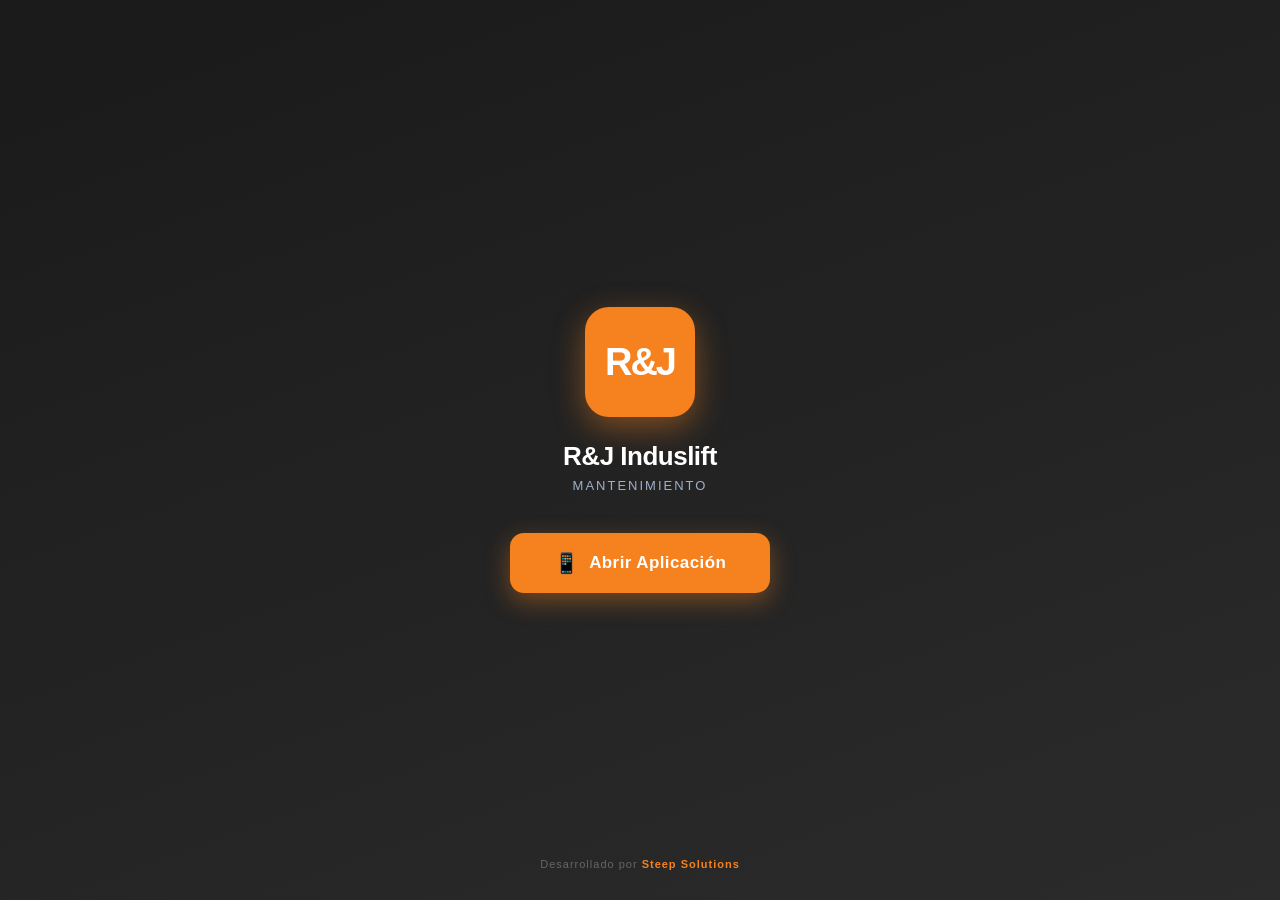
==== index.html @ 2332b95f "Update index.html Fix: use window.open for external app launch" ====
<!DOCTYPE html>
<html lang="es">
<head>
<meta charset="UTF-8">
<meta name="viewport" content="width=device-width, initial-scale=1.0, maximum-scale=1.0, user-scalable=no, viewport-fit=cover">
<meta name="theme-color" content="#F5821F">
<meta name="mobile-web-app-capable" content="yes">
<meta name="apple-mobile-web-app-capable" content="yes">
<meta name="apple-mobile-web-app-status-bar-style" content="black-translucent">
<meta name="apple-mobile-web-app-title" content="R&J">
<title>R&J Induslift — Mantenimiento</title>
<link rel="manifest" href="manifest.json">
<link rel="icon" type="image/png" sizes="192x192" href="assets/icon-192.png">
<link rel="icon" type="image/png" sizes="512x512" href="assets/icon-512.png">
<link rel="apple-touch-icon" href="assets/icon-192.png">
<style>
  * { margin: 0; padding: 0; box-sizing: border-box; }
  html, body { 
    width: 100%; height: 100%; 
    background: linear-gradient(160deg, #1A1A1A 0%, #2B2B2B 100%);
    font-family: -apple-system, BlinkMacSystemFont, 'Segoe UI', Roboto, sans-serif;
    color: #fff; overflow: hidden;
  }
  .screen {
    position: fixed; inset: 0;
    display: flex; flex-direction: column;
    align-items: center; justify-content: center;
    padding: 30px 24px;
    text-align: center;
  }
  .logo-box {
    width: 110px; height: 110px; border-radius: 24px;
    background: #F5821F;
    display: flex; align-items: center; justify-content: center;
    font-size: 38px; font-weight: 900; color: #fff; letter-spacing: -2px;
    box-shadow: 0 10px 32px rgba(245,130,31,.45);
    margin-bottom: 24px;
    animation: pop .5s ease;
  }
  @keyframes pop {
    0% { transform: scale(0); opacity: 0; }
    70% { transform: scale(1.1); }
    100% { transform: scale(1); opacity: 1; }
  }
  .titulo {
    font-size: 26px; font-weight: 800;
    letter-spacing: -0.5px; margin-bottom: 6px;
  }
  .subtitulo {
    font-size: 13px; color: #9fb0c9;
    letter-spacing: 2px; text-transform: uppercase;
    margin-bottom: 40px;
  }
  .btn-abrir {
    display: inline-flex; align-items: center; gap: 10px;
    padding: 18px 44px;
    background: #F5821F; color: #fff;
    border: none; border-radius: 14px;
    font-size: 17px; font-weight: 800;
    letter-spacing: .4px;
    cursor: pointer;
    box-shadow: 0 8px 24px rgba(245,130,31,.4);
    transition: transform .15s ease, box-shadow .15s ease;
    text-decoration: none;
  }
  .btn-abrir:hover {
    transform: translateY(-2px);
    box-shadow: 0 12px 32px rgba(245,130,31,.55);
  }
  .btn-abrir:active {
    transform: translateY(0);
  }
  .btn-abrir .icono {
    font-size: 20px;
  }
  .pie {
    position: absolute; bottom: 30px; left: 0; right: 0;
    text-align: center;
    font-size: 11px; color: #666; letter-spacing: 1px;
  }
  .pie b { color: #F5821F; }
  
  .cargando {
    margin-top: 20px;
    font-size: 13px; color: #9fb0c9;
    display: none;
  }
  .cargando.visible { display: block; }
</style>
</head>
<body>

<div class="screen">
  <div class="logo-box">R&J</div>
  <div class="titulo">R&J Induslift</div>
  <div class="subtitulo">Mantenimiento</div>
  
  <button class="btn-abrir" id="btnAbrir" onclick="abrirApp()" type="button">
    <span class="icono">📱</span>
    <span>Abrir Aplicación</span>
  </button>
  
  <div class="cargando" id="cargando">Abriendo aplicación...</div>
  
  <div class="pie">Desarrollado por <b>Steep Solutions</b></div>
</div>

<script>
// ===== CONFIGURACIÓN =====
var URL_APP = 'https://script.google.com/macros/s/AKfycbyp1B6WwOd6d2-Od_2KMZXsYR3NzbZEhy4y-7kQKl95GYn3y2PNylxp5TxXre4utMmizg/exec';

// ===== ABRIR LA APP =====
function abrirApp() {
  var btn = document.getElementById('btnAbrir');
  var cargando = document.getElementById('cargando');
  
  btn.style.display = 'none';
  cargando.classList.add('visible');
  
  // Detectar si es móvil
  var esMovil = /Android|iPhone|iPad|iPod/i.test(navigator.userAgent);
  
  // Abrir la app
  var win = window.open(URL_APP, '_blank');
  
  // Si el navegador bloqueó la apertura, redirigir en la misma pestaña
  if (!win || win.closed || typeof win.closed === 'undefined') {
    window.location.href = URL_APP;
  }
  
  // Volver al splash después de 2 segundos
  setTimeout(function() {
    btn.style.display = 'inline-flex';
    cargando.classList.remove('visible');
  }, 2000);
}

// ===== REGISTRO DEL SERVICE WORKER =====
if ('serviceWorker' in navigator) {
  window.addEventListener('load', function() {
    navigator.serviceWorker.register('sw.js').then(function(reg) {
      console.log('Service Worker OK:', reg.scope);
    }).catch(function(err) {
      console.warn('Service Worker error:', err);
    });
  });
}
</script>

</body>
</html>
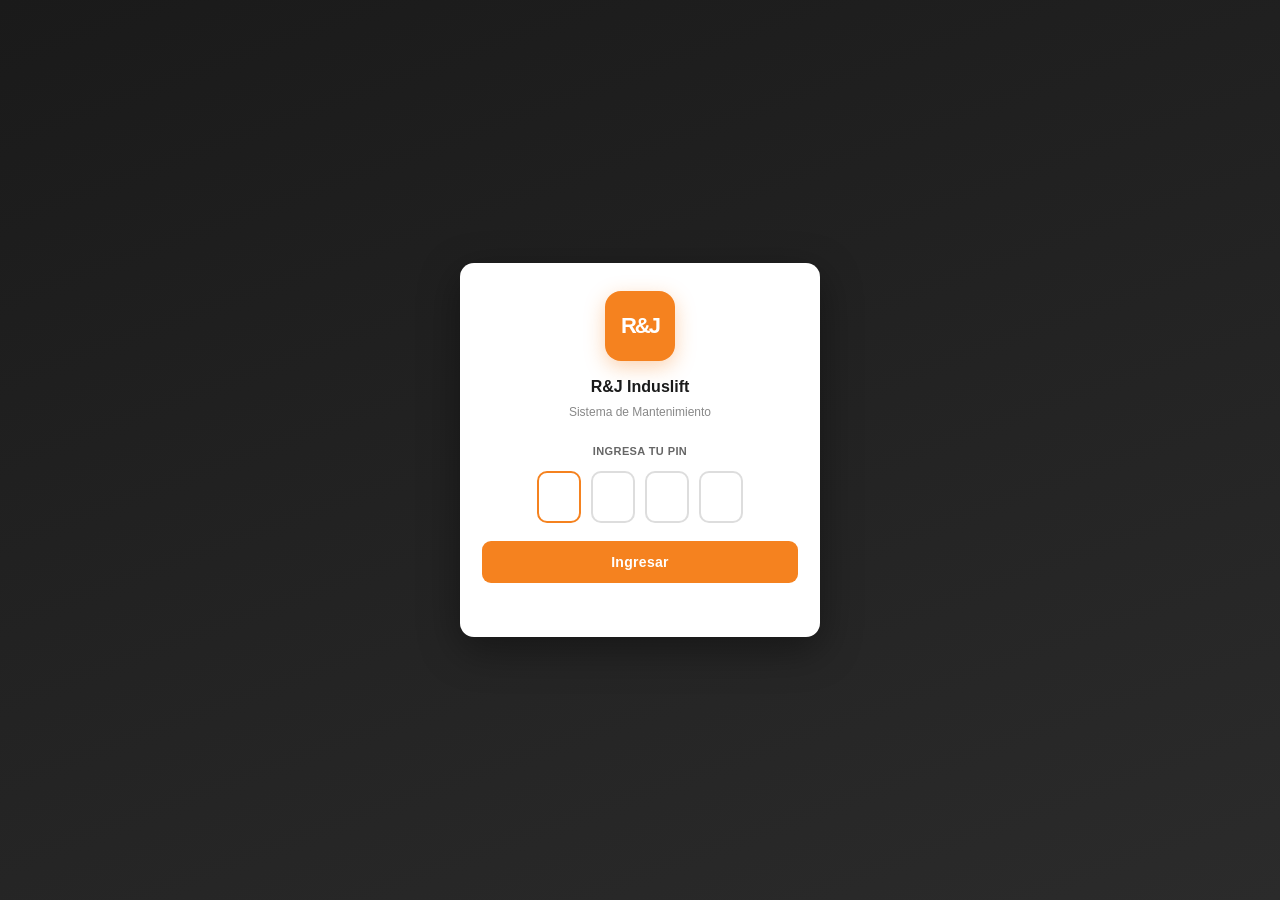
==== commit 16452780: "Refactor index.html structure and styles" ====
--- a/index.html
+++ b/index.html
@@ -1,4 +1,4 @@
- <!DOCTYPE html>
+<!DOCTYPE html>
 <html lang="es">
 <head>
 <meta charset="UTF-8">
@@ -13,129 +13,253 @@
 <link rel="icon" type="image/png" sizes="192x192" href="assets/icon-192.png">
 <link rel="icon" type="image/png" sizes="512x512" href="assets/icon-512.png">
 <link rel="apple-touch-icon" href="assets/icon-192.png">
-<style>
-  * { margin: 0; padding: 0; box-sizing: border-box; }
-  html, body { 
-    width: 100%; height: 100%; 
-    background: linear-gradient(160deg, #1A1A1A 0%, #2B2B2B 100%);
-    font-family: -apple-system, BlinkMacSystemFont, 'Segoe UI', Roboto, sans-serif;
-    color: #fff; overflow: hidden;
-  }
-  .screen {
-    position: fixed; inset: 0;
-    display: flex; flex-direction: column;
-    align-items: center; justify-content: center;
-    padding: 30px 24px;
-    text-align: center;
-  }
-  .logo-box {
-    width: 110px; height: 110px; border-radius: 24px;
-    background: #F5821F;
-    display: flex; align-items: center; justify-content: center;
-    font-size: 38px; font-weight: 900; color: #fff; letter-spacing: -2px;
-    box-shadow: 0 10px 32px rgba(245,130,31,.45);
-    margin-bottom: 24px;
-    animation: pop .5s ease;
-  }
-  @keyframes pop {
-    0% { transform: scale(0); opacity: 0; }
-    70% { transform: scale(1.1); }
-    100% { transform: scale(1); opacity: 1; }
-  }
-  .titulo {
-    font-size: 26px; font-weight: 800;
-    letter-spacing: -0.5px; margin-bottom: 6px;
-  }
-  .subtitulo {
-    font-size: 13px; color: #9fb0c9;
-    letter-spacing: 2px; text-transform: uppercase;
-    margin-bottom: 40px;
-  }
-  .btn-abrir {
-    display: inline-flex; align-items: center; gap: 10px;
-    padding: 18px 44px;
-    background: #F5821F; color: #fff;
-    border: none; border-radius: 14px;
-    font-size: 17px; font-weight: 800;
-    letter-spacing: .4px;
-    cursor: pointer;
-    box-shadow: 0 8px 24px rgba(245,130,31,.4);
-    transition: transform .15s ease, box-shadow .15s ease;
-    text-decoration: none;
-  }
-  .btn-abrir:hover {
-    transform: translateY(-2px);
-    box-shadow: 0 12px 32px rgba(245,130,31,.55);
-  }
-  .btn-abrir:active {
-    transform: translateY(0);
-  }
-  .btn-abrir .icono {
-    font-size: 20px;
-  }
-  .pie {
-    position: absolute; bottom: 30px; left: 0; right: 0;
-    text-align: center;
-    font-size: 11px; color: #666; letter-spacing: 1px;
-  }
-  .pie b { color: #F5821F; }
-  
-  .cargando {
-    margin-top: 20px;
-    font-size: 13px; color: #9fb0c9;
-    display: none;
-  }
-  .cargando.visible { display: block; }
-</style>
+<link rel="stylesheet" href="app.css">
 </head>
 <body>
 
-<div class="screen">
-  <div class="logo-box">R&J</div>
-  <div class="titulo">R&J Induslift</div>
-  <div class="subtitulo">Mantenimiento</div>
-  
-  <button class="btn-abrir" id="btnAbrir" onclick="abrirApp()" type="button">
-    <span class="icono">📱</span>
-    <span>Abrir Aplicación</span>
-  </button>
-  
-  <div class="cargando" id="cargando">Abriendo aplicación...</div>
-  
-  <div class="pie">Desarrollado por <b>Steep Solutions</b></div>
-</div>
-
+<!-- ============ LOGIN ============ -->
+<div id="loginOverlay">
+  <div class="login-caja">
+    <div class="login-logo">R&J</div>
+    <div class="login-titulo">R&J Induslift</div>
+    <div class="login-sub">Sistema de Mantenimiento</div>
+    <div class="pin-label">Ingresa tu PIN</div>
+    <div class="pin-fila">
+      <input type="tel" inputmode="numeric" maxlength="1" id="pin0" autocomplete="off">
+      <input type="tel" inputmode="numeric" maxlength="1" id="pin1" autocomplete="off">
+      <input type="tel" inputmode="numeric" maxlength="1" id="pin2" autocomplete="off">
+      <input type="tel" inputmode="numeric" maxlength="1" id="pin3" autocomplete="off">
+    </div>
+    <button class="btn-login" id="btnLogin">Ingresar</button>
+    <div id="loginError"></div>
+  </div>
+</div>
+
+<!-- ============ MENÚ LATERAL ============ -->
+<div id="fondoMenu" onclick="cerrarMenu()"></div>
+<div id="menuLateral">
+  <div class="menu-top"></div>
+  <div class="menu-sesion">
+    <div>
+      <div class="sesion-label">Sesión activa</div>
+      <div class="sesion-nombre" id="sesionNombre">—</div>
+      <div class="sesion-rol" id="sesionRol">—</div>
+    </div>
+    <button id="cerrarMenu" onclick="cerrarMenu()">✕</button>
+  </div>
+  <nav id="menuNav">
+    <div class="menu-sep">Operación</div>
+    <button class="menu-item" data-vista="dashboard-tecnico" onclick="irA('dashboard-tecnico')">🏠 Inicio</button>
+    <button class="menu-item" data-vista="nuevo-reporte" onclick="irA('nuevo-reporte')">📝 Nuevo reporte</button>
+    <button class="menu-item" data-vista="mis-reportes" onclick="irA('mis-reportes')" id="menuTecMisReportes">📤 Mis Reportes</button>
+    <div class="menu-sep" id="menuSepAdmin" style="display:none;">Administración</div>
+    <button class="menu-item" data-vista="pendientes" onclick="irA('pendientes')" id="menuAdminPendientes" style="display:none;">
+      📥 Reportes Pendientes <span class="menu-badge" id="badgePendientes">0</span>
+    </button>
+    <button class="menu-item" data-vista="catalogos" onclick="irA('catalogos')" id="menuAdminCat" style="display:none;">🗂️ Catálogos</button>
+    <button class="menu-item" data-vista="costos" onclick="irA('costos')" id="menuAdminCos" style="display:none;">💰 Costos</button>
+    <button class="menu-item" data-vista="dashboard-admin" onclick="irA('dashboard-admin')" id="menuAdminDash" style="display:none;">📊 Dashboard</button>
+  </nav>
+  <div class="menu-footer">
+    <button id="btnCerrarSesion" onclick="cerrarSesion()">🔒 CERRAR SESIÓN</button>
+  </div>
+</div>
+
+<!-- ============ HEADER ============ -->
+<div class="app-header">
+  <button class="hamb" onclick="abrirMenu()">☰</button>
+  <div class="titulo">
+    <h1>R&J Induslift</h1>
+    <p id="headerSub">Mantenimiento de Equipos</p>
+  </div>
+  <div class="avatar" id="avatar">RJ</div>
+</div>
+<div class="app-stripe"></div>
+
+<!-- ============ OFFLINE BAR ============ -->
+<div id="offlineBar">
+  <span>📡</span>
+  <span id="offlineMsg">Sin conexión — los reportes se guardarán localmente</span>
+</div>
+
+<!-- ============ VISTAS ============ -->
+<main id="mainContainer">
+
+  <!-- VISTA: Dashboard Técnico -->
+  <section class="vista" id="vista-dashboard-tecnico">
+    <div class="kpi-grid">
+      <div class="kpi rojo">
+        <div class="lbl">🔴 Vencidos</div>
+        <div class="val" id="kpiVencidos">—</div>
+        <div class="sub">Requieren atención</div>
+      </div>
+      <div class="kpi">
+        <div class="lbl">🟡 Por vencer</div>
+        <div class="val" id="kpiPorVencer">—</div>
+        <div class="sub">Próximos 7 días</div>
+      </div>
+    </div>
+    <div class="card">
+      <h3>📋 Servicios pendientes</h3>
+      <div id="listaServicios">
+        <div class="loading"><div class="spinner"></div> Cargando servicios...</div>
+      </div>
+    </div>
+    <button class="btn" onclick="irA('nuevo-reporte')">+ Nuevo reporte libre</button>
+  </section>
+
+  <!-- VISTA: Nuevo Reporte -->
+  <section class="vista" id="vista-nuevo-reporte">
+    <h2>📝 Nuevo Reporte</h2>
+    <div id="avisoContinuar" class="alerta" style="display:none;"></div>
+
+    <div class="acordeon abierto" id="acc-info-servicio">
+      <button type="button" class="acordeon-header" onclick="toggleAcordeon('acc-info-servicio')">
+        <span class="icono">📋</span>
+        <span class="titulo-cat">Información del Servicio</span>
+        <span class="flecha">▶</span>
+      </button>
+      <div class="acordeon-cuerpo">
+        <div class="acordeon-cuerpo-inner">
+          <label>Tipo de mantenimiento *</label>
+          <select id="fTipoMantenimiento"><option value="Preventivo">Preventivo</option><option value="Correctivo">Correctivo</option></select>
+          <label>Fecha *</label><input type="date" id="fFecha" required>
+          <label>Cliente *</label><select id="fCliente" required><option value="">Cargando...</option></select>
+          <label>Equipo *</label><select id="fEquipo" required disabled><option value="">Selecciona un cliente primero</option></select>
+          <label>Área / Ubicación</label><input type="text" id="fArea" placeholder="Ej. Galpón de Despacho 02">
+        </div>
+      </div>
+    </div>
+
+    <div class="acordeon abierto" id="acc-responsables">
+      <button type="button" class="acordeon-header" onclick="toggleAcordeon('acc-responsables')">
+        <span class="icono">👥</span>
+        <span class="titulo-cat">Responsables</span>
+        <span class="flecha">▶</span>
+      </button>
+      <div class="acordeon-cuerpo">
+        <div class="acordeon-cuerpo-inner">
+          <label>Solicitante *</label><input type="text" id="fSolicitante" placeholder="Nombre / Departamento" required>
+          <label>Responsable principal</label><input type="text" id="fResponsable" placeholder="Ej. Juan Pérez">
+          <label>Mecánico principal</label><input type="text" id="fMecanico" placeholder="Ej. Pedro Rodríguez">
+          <label>Tiempo de parada</label><input type="text" id="fTiempoParada" placeholder="Ej. 3 horas">
+        </div>
+      </div>
+    </div>
+
+    <div class="acordeon" id="acc-datos-adicionales">
+      <button type="button" class="acordeon-header" onclick="toggleAcordeon('acc-datos-adicionales')">
+        <span class="icono">📅</span>
+        <span class="titulo-cat">Datos Adicionales</span>
+        <span class="flecha">▶</span>
+      </button>
+      <div class="acordeon-cuerpo">
+        <div class="acordeon-cuerpo-inner">
+          <label>Horómetro actual</label><input type="text" id="fHorometro" placeholder="Ej. 1847.5">
+          <div style="font-size:11px;color:#888;margin-top:4px;" id="fHorometroAnterior"></div>
+          <label>Fecha de inicio del servicio</label><input type="date" id="fFechaInicio">
+          <label>Fecha de finalización del servicio</label><input type="date" id="fFechaFin">
+        </div>
+      </div>
+    </div>
+
+    <div class="card azul" id="resumenSeleccion" style="display:none;">
+      <h3>🔍 Equipo Seleccionado</h3>
+      <div id="resumenContenido" style="font-size:13px; line-height:1.8;"></div>
+    </div>
+
+    <button class="btn" id="btnContinuarChecklist" onclick="continuarAChecklist()" disabled>Continuar → Checklist R/E/P</button>
+    <button class="btn gris" onclick="cancelarReporte()">Cancelar</button>
+  </section>
+
+  <!-- VISTAS ADMIN -->
+  <section class="vista" id="vista-mis-reportes">
+    <h2>📤 Mis Reportes</h2>
+    <div id="misReportesLista"><div class="loading"><div class="spinner"></div> Cargando...</div></div>
+  </section>
+
+  <section class="vista" id="vista-pendientes">
+    <h2>📥 Reportes Pendientes de Validación</h2>
+    <div class="pendientes-filtros">
+      <select id="filtroPendTecnico" onchange="filtrarPendientes()"><option value="">Todos los técnicos</option></select>
+      <input type="date" id="filtroPendFecha" onchange="filtrarPendientes()">
+      <input type="text" id="filtroPendCliente" placeholder="Cliente..." oninput="filtrarPendientes()">
+    </div>
+    <div id="pendientesLista"><div class="loading"><div class="spinner"></div> Cargando...</div></div>
+  </section>
+
+  <section class="vista" id="vista-revisar">
+    <button class="btn gris" style="margin-bottom:14px;" onclick="volverAPendientes()">← Volver a pendientes</button>
+    <div id="revisarContenido"><div class="loading"><div class="spinner"></div> Cargando reporte...</div></div>
+  </section>
+
+  <section class="vista" id="vista-dashboard-admin">
+    <h2>📊 Dashboard Administrativo</h2>
+    <div class="alerta">Próximamente: KPIs operativos y financieros.</div>
+  </section>
+
+  <section class="vista" id="vista-catalogos">
+    <h2>🗂️ Catálogos</h2>
+    <div class="catalog-tabs">
+      <button class="catalog-tab activo" data-tab="clientes" onclick="cambiarTabCatalogo('clientes')">👥 Clientes</button>
+      <button class="catalog-tab" data-tab="equipos" onclick="cambiarTabCatalogo('equipos')">🔧 Equipos</button>
+      <button class="catalog-tab" data-tab="repuestos" onclick="cambiarTabCatalogo('repuestos')">📦 Repuestos</button>
+      <button class="catalog-tab" data-tab="tarifas" onclick="cambiarTabCatalogo('tarifas')">💰 Tarifas</button>
+    </div>
+    <div class="catalog-header-acciones">
+      <input type="text" class="catalog-buscador" id="catalogBuscador" placeholder="Buscar..." oninput="filtrarCatalogo()">
+      <button class="btn" style="width:auto; padding:11px 16px; margin-top:0;" onclick="abrirFormCatalogo()">+ Agregar</button>
+    </div>
+    <div class="catalog-lista" id="catalogoLista">
+      <div class="loading"><div class="spinner"></div> Cargando...</div>
+    </div>
+  </section>
+
+  <section class="vista" id="vista-costos">
+    <h2>💰 Carga de Costos</h2>
+    <div class="alerta">Próximamente: cálculo con niveles A/B/C, repuestos y conversión Bs.</div>
+  </section>
+
+</main>
+
+<!-- ============ OVERLAY DE ENVÍO ============ -->
+<div id="enviandoOverlay" class="enviando-overlay">
+  <div class="enviando-caja">
+    <div class="enviando-spinner"></div>
+    <div class="enviando-titulo" id="enviandoTitulo">Guardando reporte...</div>
+    <div class="enviando-mensaje" id="enviandoMensaje">Por favor espera, esto puede tardar unos segundos.</div>
+  </div>
+</div>
+
+<!-- ============ MODAL FORM CATÁLOGO ============ -->
+<div id="modalFormCatalogo" class="modal-form-overlay">
+  <div class="modal-form-caja">
+    <h3><span id="modalFormTitulo">Nuevo</span><button type="button" onclick="cerrarFormCatalogo()">✕</button></h3>
+    <div id="modalFormContenido"></div>
+    <div class="modal-form-acciones">
+      <button type="button" class="btn-cancelar" onclick="cerrarFormCatalogo()">Cancelar</button>
+      <button type="button" class="btn-guardar" onclick="guardarItemCatalogo()" id="modalFormGuardar">Guardar</button>
+    </div>
+  </div>
+</div>
+
+<!-- ============ MODAL GENÉRICO ============ -->
+<div id="modalOverlay" class="modal-overlay" style="display:none;">
+  <div class="modal-caja">
+    <div class="modal-icono" id="modalIcono">ℹ️</div>
+    <div class="modal-titulo" id="modalTitulo">Aviso</div>
+    <div class="modal-mensaje" id="modalMensaje"></div>
+    <div class="modal-botones" id="modalBotones"></div>
+  </div>
+</div>
+
+<!-- ============ SCRIPTS ============ -->
+<script src="api.js"></script>
+<script src="core.js"></script>
+<script src="admin.js"></script>
+
+<!-- Registrar Service Worker -->
 <script>
-// ===== CONFIGURACIÓN =====
-var URL_APP = 'https://script.google.com/macros/s/AKfycbyp1B6WwOd6d2-Od_2KMZXsYR3NzbZEhy4y-7kQKl95GYn3y2PNylxp5TxXre4utMmizg/exec';
-
-// ===== ABRIR LA APP =====
-function abrirApp() {
-  var btn = document.getElementById('btnAbrir');
-  var cargando = document.getElementById('cargando');
-  
-  btn.style.display = 'none';
-  cargando.classList.add('visible');
-  
-  // Detectar si es móvil
-  var esMovil = /Android|iPhone|iPad|iPod/i.test(navigator.userAgent);
-  
-  // Abrir la app
-  var win = window.open(URL_APP, '_blank');
-  
-  // Si el navegador bloqueó la apertura, redirigir en la misma pestaña
-  if (!win || win.closed || typeof win.closed === 'undefined') {
-    window.location.href = URL_APP;
-  }
-  
-  // Volver al splash después de 2 segundos
-  setTimeout(function() {
-    btn.style.display = 'inline-flex';
-    cargando.classList.remove('visible');
-  }, 2000);
-}
-
-// ===== REGISTRO DEL SERVICE WORKER =====
 if ('serviceWorker' in navigator) {
   window.addEventListener('load', function() {
     navigator.serviceWorker.register('sw.js').then(function(reg) {
--- a/app.css
+++ b/app.css
@@ -0,0 +1 @@
+#loginOverlay.oculto,#offlineBar,.foto-btn input[type=file]{display:none}.estado-envio,.login-caja,.pin-fila input,.rep-btn{text-align:center}.catalog-item .nombre,.catalog-item .sub{overflow:hidden;text-overflow:ellipsis;white-space:nowrap}:root{--naranja:#F5821F;--naranja-osc:#D46A0F;--negro:#1A1A1A;--negro-suave:#2B2B2B;--verde:#6AAA1E;--rojo:#C0392B;--amarillo:#E6A817;--azul:#1c4a8a;--gris:#f4f6f2;--borde:#e2e6df;--texto:#2b2b2b}*{box-sizing:border-box;margin:0;padding:0}body,html{font-family:'Segoe UI',Roboto,Arial,sans-serif;background:var(--gris);color:var(--texto);line-height:1.5;overflow-x:hidden}#loginOverlay{position:fixed;inset:0;z-index:9999;background:linear-gradient(160deg,var(--negro) 0,var(--negro-suave) 100%);display:flex;align-items:center;justify-content:center;padding:20px}.login-caja{background:#fff;border-radius:14px;padding:28px 22px;max-width:360px;width:100%;box-shadow:0 12px 40px rgba(0,0,0,.4)}.btn-login,.login-logo{background:var(--naranja)}.login-logo{width:70px;height:70px;border-radius:16px;margin:0 auto 14px;display:flex;align-items:center;justify-content:center;font-size:22px;font-weight:900;color:#fff;letter-spacing:-2px;box-shadow:0 6px 20px rgba(245,130,31,.35)}.login-titulo,.pin-fila input,.vista h2,label{color:var(--negro)}.login-titulo{font-size:16px;font-weight:800;margin-bottom:4px}#loginError,#offlineBar,.login-sub,label{font-size:12px}#offlineBar,.pin-label,label{font-weight:700}.login-sub{color:#888;margin-bottom:22px}.pin-label{font-size:11px;color:#666;letter-spacing:.4px;text-transform:uppercase;margin-bottom:12px}.app-header .titulo h1,.btn-login{font-size:14px;letter-spacing:.3px;font-weight:800}.pin-fila{display:flex;gap:10px;justify-content:center;margin-bottom:18px}.app-header,.app-header .avatar{display:flex;align-items:center;color:#fff}.pin-fila input{width:44px;height:52px;font-size:20px;font-weight:800;border:2px solid #ddd;border-radius:10px;outline:0;transition:border-color .15s}.pin-fila input:focus{border-color:var(--naranja)}.btn-login{width:100%;padding:13px;border:none;border-radius:9px;color:#fff;cursor:pointer}.btn-aprobar:disabled,.btn-login:disabled,.btn-rechazar:disabled,.btn:disabled{background:#ccc;cursor:default}#loginError{margin-top:10px;color:var(--rojo);min-height:16px}.app-header{background:linear-gradient(135deg,var(--negro) 0,var(--negro-suave) 100%);padding:12px 16px;position:sticky;top:0;z-index:100;gap:12px}.app-header .hamb{background:rgba(255,255,255,.08);border:none;color:#fff;width:38px;height:38px;border-radius:9px;font-size:18px;cursor:pointer}.app-header .avatar,.app-stripe,.menu-top{background:var(--naranja)}.app-header .titulo,.otro-item input.desc-otro,.repuesto-item .info{flex:1}.app-header .titulo p{font-size:10px;opacity:.7;margin-top:1px}.app-header .avatar{width:38px;height:38px;border-radius:50%;justify-content:center;font-weight:800;font-size:13px}.app-stripe{height:3px}#offlineBar{background:#fff8e6;border-bottom:2px solid var(--amarillo);padding:8px 16px;color:#8a6200;align-items:center;gap:8px}#menuLateral,#menuLateral .menu-badge.visible,#offlineBar.visible,.enviando-overlay.activo,.form-agregar-item.activo,.menu-sesion,.modal-form-overlay.activo,.vista h2{display:flex}#menuLateral{position:fixed;top:0;left:0;width:270px;height:100%;z-index:1000;background:linear-gradient(180deg,var(--negro) 0,var(--negro-suave) 70%);color:#dfe6f2;transform:translateX(-100%);transition:transform .25s;box-shadow:4px 0 20px rgba(0,0,0,.35);flex-direction:column}#menuLateral.abierto{transform:translateX(0)}.menu-top{height:6px}.menu-sesion{padding:16px;align-items:center;justify-content:space-between;border-bottom:1px solid rgba(255,255,255,.08)}.sesion-label{font-size:10px;color:#9fb0c9;letter-spacing:.4px}.sesion-nombre{font-size:15px;font-weight:800;color:#fff}.sesion-rol{font-size:9px;font-weight:800;letter-spacing:.5px;padding:2px 6px;border-radius:5px;margin-top:3px;display:inline-block}.btn.verde,.sesion-rol.tecnico,.tarea .badge.verde{background:var(--verde)}.exito-btn-pdf,.sesion-rol.admin{background:var(--naranja)}#cerrarMenu{background:rgba(255,255,255,.1);border:none;color:#dfe6f2;width:32px;height:32px;border-radius:8px;font-size:14px;cursor:pointer}#btnCerrarSesion,#menuLateral .menu-item{padding:12px;font-size:13px;width:100%;cursor:pointer;font-family:inherit}#menuLateral nav{padding:14px 12px;flex:1;overflow-y:auto}#menuLateral .menu-item{display:flex;align-items:center;gap:10px;text-align:left;margin-bottom:6px;border:none;border-radius:10px;background:0 0;color:#dfe6f2;font-weight:600}#menuLateral .menu-sep,.kpi .lbl{font-size:10px;text-transform:uppercase}#btnCerrarSesion,#menuLateral .menu-sep,.btn,.kpi .lbl,.kpi .val,.tarea .badge,.tarea .eq{font-weight:800}#menuLateral .menu-item:hover{background:rgba(255,255,255,.06)}#menuLateral .menu-item.activo{background:rgba(245,130,31,.16);color:var(--naranja);box-shadow:inset 3px 0 0 var(--naranja)}#menuLateral .menu-sep{color:#6b7a91;letter-spacing:1px;padding:14px 12px 6px}#menuLateral .menu-footer{padding:14px 12px;border-top:1px solid rgba(255,255,255,.08)}#btnCerrarSesion{border-radius:9px;background:#4a1111;color:#e57373;border:1px solid #6b1a1a}#fondoMenu{display:none;position:fixed;inset:0;background:rgba(0,0,0,.5);z-index:999}#fondoMenu.abierto,.foto-preview.visible,.rechazo-form.activo,.sugerencias.visible,.vista.activa{display:block}.vista{display:none;padding:16px 16px 80px;max-width:600px;margin:0 auto}.vista h2{font-size:18px;margin-bottom:16px;align-items:center;gap:8px}.card,.revisar-seccion{background:#fff;border-radius:12px;padding:16px;margin-bottom:12px;border-left:4px solid var(--naranja);box-shadow:0 1px 4px rgba(0,0,0,.06)}.card h3,.cierre-seccion h3{font-size:13px;color:var(--negro);text-transform:uppercase;letter-spacing:.5px;margin-bottom:12px;font-weight:800}.acordeon.completo,.card.verde,.kpi.verde,.reporte-card.cerrado{border-left-color:var(--verde)}.card.azul,.kpi.azul{border-left-color:var(--azul)}.card.rojo,.kpi.rojo,.reporte-card.rechazado{border-left-color:var(--rojo)}label{display:block;margin:10px 0 4px}input,select,textarea{width:100%;padding:10px;border:1px solid #ddd;border-radius:8px;font-size:13px;background:#fff;font-family:inherit}.catalog-buscador:focus,.pendientes-filtros input:focus,.pendientes-filtros select:focus,input:focus,select:focus,textarea:focus{outline:0;border-color:var(--naranja)}textarea{min-height:70px;resize:vertical}.btn{width:100%;padding:14px;border:none;border-radius:10px;font-size:14px;color:#fff;background:var(--naranja);cursor:pointer;letter-spacing:.3px;margin-top:8px;font-family:inherit}.btn.negro,.exito-btn-financiero{background:var(--negro)}.kpi,.tarea{background:#fff;border-radius:10px;box-shadow:0 1px 4px rgba(0,0,0,.06)}.btn.azul{background:var(--azul)}.btn.gris{background:#999}.kpi-grid{display:grid;grid-template-columns:1fr 1fr;gap:10px;margin-bottom:14px}.kpi{padding:12px;border-left:4px solid var(--naranja)}.kpi .lbl{color:#888;letter-spacing:.4px;margin-bottom:4px}.kpi .val{font-size:24px;color:var(--negro);line-height:1}.kpi .sub{font-size:10px;color:#666;margin-top:3px}.tarea{padding:12px 14px;margin-bottom:8px;border-left:4px solid var(--azul);cursor:pointer}.tarea.urgente{border-left-color:var(--rojo);background:#fdf6f5}.tarea.completada{border-left-color:var(--verde);opacity:.7}.tarea .eq{color:var(--negro);font-size:13px}.tarea .cliente{font-size:11px;color:#666;margin-top:2px}.tarea .badge{display:inline-block;padding:2px 8px;border-radius:10px;font-size:9px;letter-spacing:.3px;background:var(--naranja);color:#fff;float:right}.tarea .badge.rojo{background:var(--rojo)}.estado-envio{font-size:13px;padding:12px;color:#666}.alerta{background:#fff8e6;border:1px solid #f0d68b;border-radius:8px;padding:12px 14px;font-size:12px;color:#8a6200;margin-bottom:12px}.alerta.rojo{background:#fdf3f2;border-color:#e89a90;color:#8a1f13}.loading{display:flex;align-items:center;justify-content:center;padding:40px;color:#888;font-size:13px}.spinner{width:24px;height:24px;border:3px solid rgba(245,130,31,.2);border-top-color:var(--naranja);border-radius:50%;animation:.9s linear infinite spin;margin-right:10px}@keyframes spin{to{transform:rotate(360deg)}}::-webkit-scrollbar{width:6px}::-webkit-scrollbar-thumb{background:rgba(0,0,0,.15);border-radius:3px}.check-item{background:#fff;border-radius:8px;padding:10px 12px;margin-bottom:8px;border-left:3px solid #ddd;transition:.15s}.check-item.ok{border-left-color:var(--verde);background:#f6faf1}.check-item.pend{border-left-color:var(--rojo);background:#fdf3f2}.check-nombre{font-size:12.5px;font-weight:700;color:var(--negro);margin-bottom:8px;line-height:1.35}.rep-botones{display:flex;gap:6px}.rep-btn{flex:1;padding:8px 0;font-size:11px;font-weight:800;border-radius:6px;border:1.5px solid #ddd;background:#fff;color:#999;cursor:pointer;font-family:inherit;letter-spacing:.4px;transition:.12s}.acordeon-header,.btn-expandir{display:flex;align-items:center;background:#fff;cursor:pointer}.badge-nuevo,.btn-agregar-item{letter-spacing:.3px;font-weight:800}.rep-btn.rep-r.on{background:#e6f3d5;color:#4a7a15;border-color:#a8cc78}.rep-btn.rep-e.on{background:#dfe9f7;color:#1c4a8a;border-color:#7aa3d8}.rep-btn.rep-p.on{background:#fad6d1;color:#8a1f13;border-color:#e89a90}.acordeon{background:#fff;border-radius:12px;margin-bottom:12px;box-shadow:0 1px 4px rgba(0,0,0,.06);overflow:hidden;border-left:4px solid var(--naranja)}.acordeon-header{gap:10px;padding:14px 16px;user-select:none;transition:background .15s;font-family:inherit;border:none;width:100%;text-align:left}.acordeon-header:hover{background:#fafbf9}.acordeon-header .icono{font-size:15px;flex-shrink:0}.acordeon-header .titulo-cat{flex:1;font-size:13px;font-weight:800;color:var(--negro);text-transform:uppercase;letter-spacing:.4px}.acordeon-header .contador{font-size:11px;font-weight:800;color:#999;padding:3px 9px;border-radius:10px;background:#f4f6f2;flex-shrink:0}.acordeon.completo .acordeon-header .contador,.reporte-card .pill-cerrado{background:#e6f3d5;color:#4a7a15}.acordeon-header .flecha{font-size:11px;color:var(--naranja);transition:transform .2s;flex-shrink:0;font-weight:800}.acordeon.abierto .acordeon-header .flecha{transform:rotate(90deg)}.acordeon-cuerpo{max-height:0;overflow:hidden;transition:max-height .3s}.btn-agregar-item,.foto-btn,.modal-btn,.nivel-costo-btn{transition:.15s;font-family:inherit}.acordeon.abierto .acordeon-cuerpo{max-height:5000px;transition:max-height .5s}.acordeon-cuerpo-inner{padding:0 16px 16px}.btn-expandir{border:1px solid var(--borde);border-radius:8px;padding:6px 12px;font-size:11px;font-weight:700;color:var(--negro);font-family:inherit;gap:6px}.barra-contadores,.contadores-grupo{display:flex;gap:8px}.btn-expandir:hover{background:#fafbf9;border-color:var(--naranja);color:var(--naranja)}.barra-contadores{position:sticky;top:60px;z-index:50;background:#fff;border-radius:10px;padding:10px 12px;margin-bottom:12px;box-shadow:0 2px 8px rgba(0,0,0,.1);align-items:center;justify-content:space-between;flex-wrap:wrap}.btn-agregar-item,.form-agregar-item{margin-top:8px;padding:10px;background:#fff8e6}.btn-agregar-item{width:100%;border:1.5px dashed var(--naranja);border-radius:8px;color:var(--naranja-osc);font-size:12px;cursor:pointer}.btn-agregar-item:hover{background:var(--naranja);color:#fff;border-style:solid}.form-agregar-item{display:none;gap:6px;border:1.5px solid var(--naranja);border-radius:8px}.form-agregar-item input{flex:1;padding:8px 10px;border:1px solid #ddd;border-radius:6px;font-size:12px}.form-agregar-item button{padding:8px 14px;border:none;border-radius:6px;font-size:11px;font-weight:800;cursor:pointer;font-family:inherit}.catalog-item .btn-icono:hover,.form-agregar-item .btn-guardar,.foto-btn:hover,.modal-btn-primario{background:var(--naranja);color:#fff}.form-agregar-item .btn-cancelar{background:#ccc;color:#666}.check-item.adicional{border-left-color:#7b3fa0;background:#f9f5fc}.check-item.adicional .check-nombre::after{content:" ✨";font-size:11px}.badge-nuevo{display:inline-block;background:#7b3fa0;color:#fff;font-size:9px;padding:2px 6px;border-radius:8px;margin-left:6px}.foto-campo label,.modal-mensaje b,.modal-titulo{color:var(--negro)}.cierre-seccion,.costos-seccion{background:#fff;border-radius:12px;padding:16px;margin-top:16px;border-left:4px solid var(--naranja);box-shadow:0 1px 4px rgba(0,0,0,.06)}.cierre-seccion textarea{min-height:90px}.cierre-seccion .nota-interna{font-size:11px;color:#7b3fa0;font-style:italic;margin-top:4px;padding:6px 10px;background:#f9f5fc;border-radius:6px;border-left:2px solid #7b3fa0}.estado-select{width:100%;padding:11px;font-size:13px;font-weight:700;border:2px solid #ddd;border-radius:8px;background:#fff}.estado-select:focus{border-color:var(--naranja);outline:0}.modal-overlay{position:fixed;inset:0;background:rgba(0,0,0,.55);z-index:99999;display:flex;align-items:center;justify-content:center;padding:20px;animation:.15s fadeIn}@keyframes fadeIn{from{opacity:0}to{opacity:1}}.modal-caja{background:#fff;border-radius:16px;max-width:400px;width:100%;padding:28px 24px 20px;text-align:center;box-shadow:0 20px 60px rgba(0,0,0,.35);animation:.25s slideUp;border-top:5px solid var(--naranja)}@keyframes slideUp{from{transform:translateY(30px);opacity:0}to{transform:translateY(0);opacity:1}}.modal-icono{font-size:48px;margin-bottom:12px;line-height:1}.modal-titulo{font-size:18px;font-weight:800;margin-bottom:10px;letter-spacing:.2px}.badge-admin,.foto-btn,.modal-btn{letter-spacing:.3px}.modal-mensaje{font-size:14px;color:#555;line-height:1.55;margin-bottom:22px;text-align:left;white-space:pre-line}.modal-botones{display:flex;gap:10px;justify-content:center}.modal-btn{flex:1;padding:12px 18px;border:none;border-radius:9px;font-size:14px;font-weight:800;cursor:pointer}.modal-btn-primario:hover{background:var(--naranja-osc)}.modal-btn-gris,.modal-form-acciones .btn-cancelar,.rechazo-form .botones .btn-cancelar{background:#e8e8e8;color:#555}.modal-btn-gris:hover{background:#d5d5d5}.btn-aprobar,.modal-btn-verde,.modal-form-acciones .btn-guardar{background:var(--verde);color:#fff}.btn-rechazar,.catalog-item .btn-icono.rojo:hover,.modal-btn-rojo,.rechazo-form .botones .btn-confirmar{background:var(--rojo);color:#fff}.foto-btn,.nivel-costo-btn.activo .letra{color:var(--naranja)}.foto-campo{background:#fafbf9;border:1px solid #eee;border-radius:8px;padding:12px;margin-bottom:12px}.foto-campo label{margin-top:0;font-size:12px;display:block;margin-bottom:8px;font-weight:700}.foto-botones{display:flex;gap:8px;margin-bottom:8px}.foto-btn{flex:1;padding:11px 8px;border:1.5px solid var(--naranja);border-radius:8px;background:#fff;font-size:12px;font-weight:800;cursor:pointer}.foto-preview{max-width:100%;max-height:180px;border-radius:8px;display:none;margin-top:8px;margin-left:auto;margin-right:auto;box-shadow:0 2px 8px rgba(0,0,0,.1)}.fotos-adicionales-grid{display:grid;grid-template-columns:repeat(auto-fill,minmax(80px,1fr));gap:8px;margin-top:10px}.foto-thumb{position:relative;aspect-ratio:1;border-radius:8px;overflow:hidden;background:#e8e8e8}.foto-thumb img{width:100%;height:100%;object-fit:cover}.foto-thumb .quitar{position:absolute;top:4px;right:4px;width:22px;height:22px;border-radius:50%;background:rgba(192,57,43,.9);color:#fff;border:none;font-size:11px;cursor:pointer;font-weight:800;display:flex;align-items:center;justify-content:center;font-family:inherit}.firma-wrap{background:#fff;border:2px dashed var(--naranja);border-radius:10px;padding:8px;margin-top:8px}.firma-canvas{width:100%;height:180px;background:#fafbf9;border-radius:6px;display:block;touch-action:none;cursor:crosshair}.firma-btn-limpiar{width:100%;padding:9px;margin-top:8px;border:1px solid var(--borde);border-radius:7px;background:#fff;color:#666;font-size:12px;font-weight:700;cursor:pointer;font-family:inherit}.firma-btn-limpiar:hover{background:#f4f6f2}.firma-status{font-size:11px;color:#888;text-align:center;margin-top:6px;font-style:italic}.firma-status.ok{color:var(--verde);font-weight:700}.enviando-overlay{inset:0;align-items:center;justify-content:center;animation:.2s fadeIn}.costos-seccion h3{font-size:13px;color:var(--negro);text-transform:uppercase;letter-spacing:.5px;margin-bottom:12px;font-weight:800;display:flex;align-items:center;justify-content:space-between}.badge-admin{background:var(--naranja);color:#fff;font-size:9px;font-weight:800;padding:3px 8px;border-radius:10px}.niveles-costo{display:grid;grid-template-columns:repeat(3,1fr);gap:6px;margin-bottom:12px}.nivel-costo-btn{padding:10px 6px;border:2px solid #ddd;border-radius:8px;text-align:center;background:#fff;cursor:pointer}.nivel-costo-btn.activo{border-color:var(--naranja);background:#fff4e6}.nivel-costo-btn .letra{font-size:16px;font-weight:800;color:var(--negro);display:block;line-height:1}.nivel-costo-btn .precio{font-size:10px;color:#888;font-weight:700;margin-top:3px;display:block}.nivel-costo-btn.activo .precio{color:var(--naranja-osc)}.buscador-repuestos{position:relative;margin-bottom:10px}.buscador-input{width:100%;padding:11px 12px;border:1.5px solid var(--naranja);border-radius:8px;font-size:13px;font-family:inherit}.sugerencias{position:absolute;top:100%;left:0;right:0;background:#fff;border:1px solid #ddd;border-radius:8px;max-height:220px;overflow-y:auto;z-index:100;display:none;box-shadow:0 8px 24px rgba(0,0,0,.15);margin-top:4px}.sugerencia{padding:10px 12px;font-size:12px;cursor:pointer;border-bottom:1px solid #f0f0f0;display:flex;justify-content:space-between;align-items:center}.revisar-seccion .contenido .campo:last-child,.sugerencia:last-child,.totales-resumen .fila:last-child{border-bottom:none}.btn-agregar-mini:hover,.sugerencia:hover{background:#fff4e6}.sugerencia .desc{flex:1;color:var(--negro);font-weight:700}.sugerencia .precio{color:var(--naranja);font-weight:800;font-size:11px;margin-left:8px}.repuestos-cargados{display:flex;flex-direction:column;gap:6px;margin-bottom:12px}.repuesto-item{display:flex;align-items:center;gap:8px;padding:9px 11px;background:#fafbf9;border:1px solid #eee;border-radius:8px;font-size:12px}.repuesto-item .desc{font-weight:700;color:var(--negro);display:block}.repuesto-item .precio-unit{color:#888;font-size:10px}.repuesto-item input.cant-input{width:50px;padding:5px;text-align:center;border:1px solid #ddd;border-radius:6px;font-size:12px;font-weight:800}.repuesto-item .subtotal{font-weight:800;color:var(--naranja);min-width:70px;text-align:right}.otro-item .btn-quitar,.repuesto-item .btn-quitar{background:0 0;border:none;color:var(--rojo);cursor:pointer;font-size:14px;padding:4px;font-weight:800}.otros-lista{display:flex;flex-direction:column;gap:6px;margin-bottom:8px}.otro-item,.toggle-recargo{align-items:center;display:flex}.btn-agregar-mini,.toggle-recargo{margin-bottom:10px;cursor:pointer}.otro-item{gap:8px;padding:8px 10px;background:#fafbf9;border:1px solid #eee;border-radius:8px;font-size:12px}.otro-item input{border:1px solid #ddd;border-radius:6px;padding:6px 8px;font-size:12px}.otro-item input.monto-otro{width:80px;text-align:right;font-weight:800}.btn-agregar-mini{background:0 0;border:1.5px dashed var(--naranja);color:var(--naranja);padding:9px;border-radius:8px;font-size:12px;font-weight:800;font-family:inherit;width:100%}.exito-codigo,.tasa-input-wrap input{font-weight:800;font-family:'Courier New',monospace}.toggle-recargo{gap:10px;padding:11px 12px;background:#fff8e6;border:1.5px solid #f0d68b;border-radius:8px}.toggle-recargo .checkbox{width:20px;height:20px;border:2px solid #d4b46b;border-radius:5px;background:#fff;display:flex;align-items:center;justify-content:center;flex-shrink:0;font-size:12px;color:#fff;font-weight:800}.toggle-recargo.activo .checkbox{background:var(--naranja);border-color:var(--naranja)}.toggle-recargo .texto{flex:1;font-size:12px;font-weight:700;color:#8a6200}.toggle-recargo input.porcentaje{width:60px;padding:6px;text-align:center;border:1px solid #d4b46b;border-radius:6px;font-size:12px;font-weight:800;color:var(--naranja-osc)}.tasa-input-wrap{display:flex;align-items:center;gap:8px;margin-bottom:12px}.tasa-input-wrap label{flex:1;margin:0;font-size:12px}.tasa-input-wrap input{width:120px;padding:9px 11px;text-align:right;border:1.5px solid var(--naranja);border-radius:8px;font-size:14px;color:var(--naranja)}.totales-resumen{background:linear-gradient(135deg,#1a1a1a 0,#2b2b2b 100%);color:#fff;border-radius:10px;padding:14px;margin-top:12px}.totales-resumen .fila{display:flex;justify-content:space-between;font-size:12px;padding:5px 0;border-bottom:1px solid rgba(255,255,255,.08)}.totales-resumen .fila.total{font-size:16px;font-weight:800;color:var(--naranja);border-top:2px solid var(--naranja);padding-top:10px;margin-top:6px}.totales-resumen .fila.bs{font-size:11px;color:#bbb}.totales-resumen .fila.tasa-aplicada{font-size:10px;color:#f0d68b;background:rgba(245,130,31,.15);padding:6px 8px;border-radius:6px;border-bottom:none;margin-top:4px;font-weight:700}.enviando-overlay{position:fixed;inset:0;background:rgba(0,0,0,.75);z-index:99998;display:none;align-items:center;justify-content:center;padding:20px}.enviando-caja{background:#fff;border-radius:14px;padding:32px 24px;text-align:center;max-width:340px;width:100%;border-top:5px solid var(--naranja);box-shadow:0 20px 60px rgba(0,0,0,.4)}.enviando-spinner{width:50px;height:50px;border:4px solid rgba(245,130,31,.2);border-top-color:var(--naranja);border-radius:50%;animation:.9s linear infinite spin;margin:0 auto 16px}.enviando-titulo{font-size:16px;font-weight:800;color:var(--negro);margin-bottom:6px}.enviando-mensaje{font-size:13px;color:#666;line-height:1.5}.exito-caja{text-align:center;padding:30px 20px}.exito-icono{font-size:64px;margin-bottom:12px;animation:.4s pop}@keyframes pop{0%{transform:scale(0)}70%{transform:scale(1.15)}100%{transform:scale(1)}}.exito-titulo{font-size:22px;font-weight:800;color:var(--verde);margin-bottom:8px}.exito-sub{font-size:14px;color:#666;margin-bottom:20px}.exito-codigo{background:linear-gradient(135deg,#1a1a1a 0,#2b2b2b 100%);color:var(--naranja);padding:16px;border-radius:12px;font-size:20px;letter-spacing:1px;margin-bottom:20px}.exito-codigo-label{font-size:10px;color:#999;letter-spacing:2px;text-transform:uppercase;font-weight:700;display:block;margin-bottom:4px}.catalog-tab,.exito-btn{letter-spacing:.3px;font-weight:800}.exito-acciones{display:flex;flex-direction:column;gap:10px;margin-bottom:20px}.exito-btn{display:flex;align-items:center;justify-content:center;gap:8px;padding:14px;border:none;border-radius:10px;font-size:14px;text-decoration:none;color:#fff;cursor:pointer;font-family:inherit}.exito-btn-whatsapp{background:#25d366}.exito-btn-nuevo{background:#888}.catalog-item,.catalog-tab{background:#fff;transition:.15s}.exito-btn:hover{opacity:.9}.catalog-tabs{display:grid;grid-template-columns:repeat(4,1fr);gap:6px;margin-bottom:14px}.catalog-tab{padding:11px 6px;border:1.5px solid #ddd;border-radius:9px;font-size:11px;cursor:pointer;font-family:inherit;color:#888}.catalog-tab.activo{background:var(--naranja);border-color:var(--naranja);color:#fff}.catalog-header-acciones{display:flex;gap:8px;margin-bottom:12px}.catalog-buscador{flex:1;padding:11px 12px;border:1.5px solid var(--borde);border-radius:9px;font-size:13px;font-family:inherit}.catalog-lista{display:flex;flex-direction:column;gap:8px}.catalog-item{display:flex;align-items:center;gap:10px;padding:12px 14px;border-radius:10px;border-left:4px solid var(--naranja);box-shadow:0 1px 4px rgba(0,0,0,.06)}.catalog-item.inactivo{opacity:.55;border-left-color:#ccc}.catalog-item .info{flex:1;min-width:0}.catalog-item .nombre{font-weight:800;color:var(--negro);font-size:13px}.catalog-item .sub{font-size:11px;color:#666;margin-top:2px}.catalog-item .badge-inactivo,.catalog-item .badge-nivel{display:inline-block;font-size:9px;font-weight:800;padding:2px 6px;border-radius:6px;margin-left:6px}.catalog-item .badge-nivel{background:var(--naranja);color:#fff}.catalog-item .badge-inactivo{background:#ccc;color:#fff}.catalog-item .acciones{display:flex;gap:6px;flex-shrink:0}.catalog-item .btn-icono{width:34px;height:34px;border-radius:8px;border:none;background:#f4f6f2;cursor:pointer;font-size:14px;font-family:inherit;display:flex;align-items:center;justify-content:center;transition:.15s}.reporte-card .codigo,.revisar-header .codigo{font-family:'Courier New',monospace;font-weight:800}.modal-form-overlay{position:fixed;inset:0;background:rgba(0,0,0,.55);z-index:99999;display:none;align-items:flex-start;justify-content:center;padding:20px;overflow-y:auto}.modal-form-caja{background:#fff;border-radius:14px;max-width:480px;width:100%;padding:22px 20px;border-top:5px solid var(--naranja);box-shadow:0 20px 60px rgba(0,0,0,.4);margin-top:20px}.modal-form-caja h3{font-size:15px;font-weight:800;color:var(--negro);margin-bottom:16px;display:flex;align-items:center;justify-content:space-between}.modal-form-caja h3 button{background:#f4f6f2;border:none;width:30px;height:30px;border-radius:7px;cursor:pointer;font-size:14px;font-weight:800;color:#666}.modal-form-acciones{display:flex;gap:8px;margin-top:18px}.modal-form-acciones button{flex:1;padding:12px;border:none;border-radius:9px;font-size:13px;font-weight:800;cursor:pointer;font-family:inherit}#menuLateral .menu-badge{margin-left:auto;background:var(--naranja);color:#fff;min-width:22px;height:22px;padding:0 7px;border-radius:11px;font-size:11px;font-weight:800;display:none;align-items:center;justify-content:center;letter-spacing:.2px}.reporte-card{background:#fff;border-radius:10px;padding:14px;margin-bottom:10px;box-shadow:0 1px 4px rgba(0,0,0,.06);border-left:4px solid var(--naranja);cursor:pointer}.reporte-card.pendiente{border-left-color:var(--amarillo)}.reporte-card .fila-1{display:flex;justify-content:space-between;align-items:flex-start;gap:8px;margin-bottom:6px}.reporte-card .codigo{color:var(--negro);font-size:13px}.reporte-card .fecha{font-size:11px;color:#888}.reporte-card .cliente{font-size:12px;color:#555;margin-bottom:4px}.reporte-card .equipo{font-size:11px;color:#666}.reporte-card .estado-pill{display:inline-block;padding:3px 9px;border-radius:10px;font-size:9px;font-weight:800;letter-spacing:.3px;text-transform:uppercase}.reporte-card .pill-pendiente{background:#faeec5;color:#8a6200}.reporte-card .pill-rechazado{background:#fad6d1;color:#8a1f13}.reporte-card .pill-borrador{background:#e8e8e8;color:#666}.reporte-card .motivo-rechazo{background:#fdf3f2;border-left:3px solid var(--rojo);padding:8px 10px;margin-top:8px;border-radius:6px;font-size:11px;color:#8a1f13;line-height:1.5}.reporte-card .motivo-rechazo b{color:#5a0e08}.pendientes-filtros{display:flex;gap:8px;margin-bottom:14px;flex-wrap:wrap}.pendientes-filtros input,.pendientes-filtros select{flex:1;min-width:120px;padding:9px 11px;border:1px solid var(--borde);border-radius:8px;font-size:12px;font-family:inherit;background:#fff}.revisar-header{background:linear-gradient(135deg,var(--negro) 0,var(--negro-suave) 100%);color:#fff;border-radius:12px;padding:18px;margin-bottom:14px}.revisar-header .codigo{font-size:18px;color:var(--naranja);letter-spacing:1px;margin-bottom:4px}.revisar-header .meta{font-size:11px;opacity:.75;line-height:1.6}.revisar-seccion h3{font-size:12px;color:var(--negro);text-transform:uppercase;letter-spacing:.5px;margin-bottom:10px;font-weight:800}.revisar-seccion .contenido{font-size:12px;color:#444;line-height:1.65}.revisar-seccion .contenido .campo{padding:6px 0;border-bottom:1px solid #f0f0f0}.revisar-seccion .contenido .campo b{color:var(--negro);margin-right:6px}.revisar-seccion .contenido ul{margin:4px 0 4px 18px}.revisar-seccion .contenido ul li{margin-bottom:2px}.revisar-acciones{display:flex;gap:8px;margin-top:16px}.revisar-acciones button{flex:1;padding:14px;border:none;border-radius:10px;font-size:13px;font-weight:800;cursor:pointer;font-family:inherit;letter-spacing:.3px}.rechazo-form{background:#fdf3f2;border:1.5px solid var(--rojo);border-radius:10px;padding:12px;margin-bottom:12px;display:none}.rechazo-form label{color:#8a1f13;font-weight:800;font-size:12px;margin-top:0}.rechazo-form textarea{min-height:80px;border-color:#e89a90}.rechazo-form .botones{display:flex;gap:8px;margin-top:10px}.rechazo-form .botones button{flex:1;padding:10px;border:none;border-radius:8px;font-size:12px;font-weight:800;cursor:pointer;font-family:inherit}
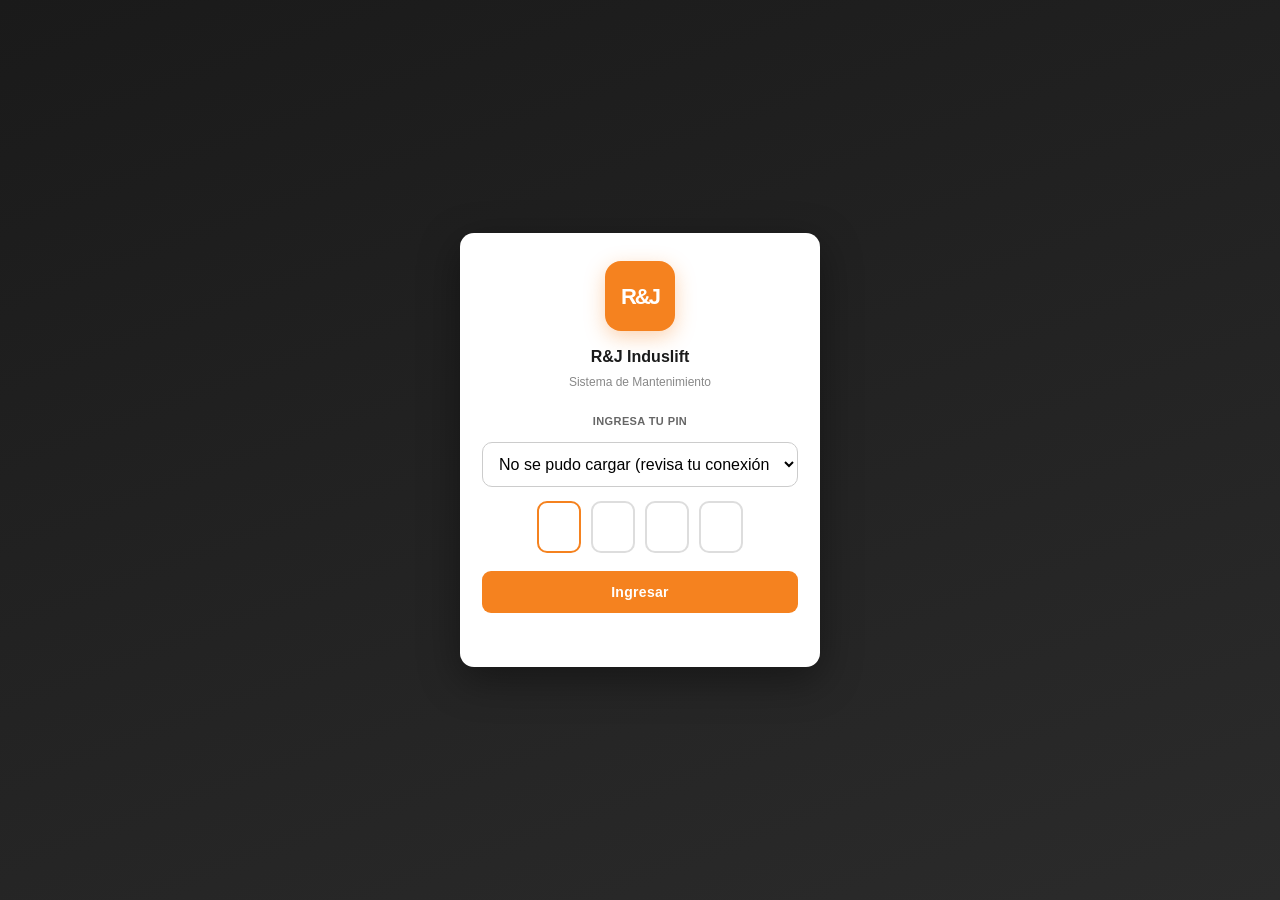
==== commit eb32356c: "Update offline message for internet connection requirement" ====
--- a/index.html
+++ b/index.html
@@ -79,7 +79,7 @@
 <!-- ============ OFFLINE BAR ============ -->
 <div id="offlineBar">
   <span>📡</span>
-  <span id="offlineMsg">Sin conexión — los reportes se guardarán localmente</span>
+  <span id="offlineMsg">Sin conexión — necesitas internet para iniciar sesión y enviar reportes</span>
 </div>
 
 <!-- ============ VISTAS ============ -->
--- a/app.css
+++ b/app.css
@@ -1 +1,43 @@
-#loginOverlay.oculto,#offlineBar,.foto-btn input[type=file]{display:none}.estado-envio,.login-caja,.pin-fila input,.rep-btn{text-align:center}.catalog-item .nombre,.catalog-item .sub{overflow:hidden;text-overflow:ellipsis;white-space:nowrap}:root{--naranja:#F5821F;--naranja-osc:#D46A0F;--negro:#1A1A1A;--negro-suave:#2B2B2B;--verde:#6AAA1E;--rojo:#C0392B;--amarillo:#E6A817;--azul:#1c4a8a;--gris:#f4f6f2;--borde:#e2e6df;--texto:#2b2b2b}*{box-sizing:border-box;margin:0;padding:0}body,html{font-family:'Segoe UI',Roboto,Arial,sans-serif;background:var(--gris);color:var(--texto);line-height:1.5;overflow-x:hidden}#loginOverlay{position:fixed;inset:0;z-index:9999;background:linear-gradient(160deg,var(--negro) 0,var(--negro-suave) 100%);display:flex;align-items:center;justify-content:center;padding:20px}.login-caja{background:#fff;border-radius:14px;padding:28px 22px;max-width:360px;width:100%;box-shadow:0 12px 40px rgba(0,0,0,.4)}.btn-login,.login-logo{background:var(--naranja)}.login-logo{width:70px;height:70px;border-radius:16px;margin:0 auto 14px;display:flex;align-items:center;justify-content:center;font-size:22px;font-weight:900;color:#fff;letter-spacing:-2px;box-shadow:0 6px 20px rgba(245,130,31,.35)}.login-titulo,.pin-fila input,.vista h2,label{color:var(--negro)}.login-titulo{font-size:16px;font-weight:800;margin-bottom:4px}#loginError,#offlineBar,.login-sub,label{font-size:12px}#offlineBar,.pin-label,label{font-weight:700}.login-sub{color:#888;margin-bottom:22px}.pin-label{font-size:11px;color:#666;letter-spacing:.4px;text-transform:uppercase;margin-bottom:12px}.app-header .titulo h1,.btn-login{font-size:14px;letter-spacing:.3px;font-weight:800}.pin-fila{display:flex;gap:10px;justify-content:center;margin-bottom:18px}.app-header,.app-header .avatar{display:flex;align-items:center;color:#fff}.pin-fila input{width:44px;height:52px;font-size:20px;font-weight:800;border:2px solid #ddd;border-radius:10px;outline:0;transition:border-color .15s}.pin-fila input:focus{border-color:var(--naranja)}.btn-login{width:100%;padding:13px;border:none;border-radius:9px;color:#fff;cursor:pointer}.btn-aprobar:disabled,.btn-login:disabled,.btn-rechazar:disabled,.btn:disabled{background:#ccc;cursor:default}#loginError{margin-top:10px;color:var(--rojo);min-height:16px}.app-header{background:linear-gradient(135deg,var(--negro) 0,var(--negro-suave) 100%);padding:12px 16px;position:sticky;top:0;z-index:100;gap:12px}.app-header .hamb{background:rgba(255,255,255,.08);border:none;color:#fff;width:38px;height:38px;border-radius:9px;font-size:18px;cursor:pointer}.app-header .avatar,.app-stripe,.menu-top{background:var(--naranja)}.app-header .titulo,.otro-item input.desc-otro,.repuesto-item .info{flex:1}.app-header .titulo p{font-size:10px;opacity:.7;margin-top:1px}.app-header .avatar{width:38px;height:38px;border-radius:50%;justify-content:center;font-weight:800;font-size:13px}.app-stripe{height:3px}#offlineBar{background:#fff8e6;border-bottom:2px solid var(--amarillo);padding:8px 16px;color:#8a6200;align-items:center;gap:8px}#menuLateral,#menuLateral .menu-badge.visible,#offlineBar.visible,.enviando-overlay.activo,.form-agregar-item.activo,.menu-sesion,.modal-form-overlay.activo,.vista h2{display:flex}#menuLateral{position:fixed;top:0;left:0;width:270px;height:100%;z-index:1000;background:linear-gradient(180deg,var(--negro) 0,var(--negro-suave) 70%);color:#dfe6f2;transform:translateX(-100%);transition:transform .25s;box-shadow:4px 0 20px rgba(0,0,0,.35);flex-direction:column}#menuLateral.abierto{transform:translateX(0)}.menu-top{height:6px}.menu-sesion{padding:16px;align-items:center;justify-content:space-between;border-bottom:1px solid rgba(255,255,255,.08)}.sesion-label{font-size:10px;color:#9fb0c9;letter-spacing:.4px}.sesion-nombre{font-size:15px;font-weight:800;color:#fff}.sesion-rol{font-size:9px;font-weight:800;letter-spacing:.5px;padding:2px 6px;border-radius:5px;margin-top:3px;display:inline-block}.btn.verde,.sesion-rol.tecnico,.tarea .badge.verde{background:var(--verde)}.exito-btn-pdf,.sesion-rol.admin{background:var(--naranja)}#cerrarMenu{background:rgba(255,255,255,.1);border:none;color:#dfe6f2;width:32px;height:32px;border-radius:8px;font-size:14px;cursor:pointer}#btnCerrarSesion,#menuLateral .menu-item{padding:12px;font-size:13px;width:100%;cursor:pointer;font-family:inherit}#menuLateral nav{padding:14px 12px;flex:1;overflow-y:auto}#menuLateral .menu-item{display:flex;align-items:center;gap:10px;text-align:left;margin-bottom:6px;border:none;border-radius:10px;background:0 0;color:#dfe6f2;font-weight:600}#menuLateral .menu-sep,.kpi .lbl{font-size:10px;text-transform:uppercase}#btnCerrarSesion,#menuLateral .menu-sep,.btn,.kpi .lbl,.kpi .val,.tarea .badge,.tarea .eq{font-weight:800}#menuLateral .menu-item:hover{background:rgba(255,255,255,.06)}#menuLateral .menu-item.activo{background:rgba(245,130,31,.16);color:var(--naranja);box-shadow:inset 3px 0 0 var(--naranja)}#menuLateral .menu-sep{color:#6b7a91;letter-spacing:1px;padding:14px 12px 6px}#menuLateral .menu-footer{padding:14px 12px;border-top:1px solid rgba(255,255,255,.08)}#btnCerrarSesion{border-radius:9px;background:#4a1111;color:#e57373;border:1px solid #6b1a1a}#fondoMenu{display:none;position:fixed;inset:0;background:rgba(0,0,0,.5);z-index:999}#fondoMenu.abierto,.foto-preview.visible,.rechazo-form.activo,.sugerencias.visible,.vista.activa{display:block}.vista{display:none;padding:16px 16px 80px;max-width:600px;margin:0 auto}.vista h2{font-size:18px;margin-bottom:16px;align-items:center;gap:8px}.card,.revisar-seccion{background:#fff;border-radius:12px;padding:16px;margin-bottom:12px;border-left:4px solid var(--naranja);box-shadow:0 1px 4px rgba(0,0,0,.06)}.card h3,.cierre-seccion h3{font-size:13px;color:var(--negro);text-transform:uppercase;letter-spacing:.5px;margin-bottom:12px;font-weight:800}.acordeon.completo,.card.verde,.kpi.verde,.reporte-card.cerrado{border-left-color:var(--verde)}.card.azul,.kpi.azul{border-left-color:var(--azul)}.card.rojo,.kpi.rojo,.reporte-card.rechazado{border-left-color:var(--rojo)}label{display:block;margin:10px 0 4px}input,select,textarea{width:100%;padding:10px;border:1px solid #ddd;border-radius:8px;font-size:13px;background:#fff;font-family:inherit}.catalog-buscador:focus,.pendientes-filtros input:focus,.pendientes-filtros select:focus,input:focus,select:focus,textarea:focus{outline:0;border-color:var(--naranja)}textarea{min-height:70px;resize:vertical}.btn{width:100%;padding:14px;border:none;border-radius:10px;font-size:14px;color:#fff;background:var(--naranja);cursor:pointer;letter-spacing:.3px;margin-top:8px;font-family:inherit}.btn.negro,.exito-btn-financiero{background:var(--negro)}.kpi,.tarea{background:#fff;border-radius:10px;box-shadow:0 1px 4px rgba(0,0,0,.06)}.btn.azul{background:var(--azul)}.btn.gris{background:#999}.kpi-grid{display:grid;grid-template-columns:1fr 1fr;gap:10px;margin-bottom:14px}.kpi{padding:12px;border-left:4px solid var(--naranja)}.kpi .lbl{color:#888;letter-spacing:.4px;margin-bottom:4px}.kpi .val{font-size:24px;color:var(--negro);line-height:1}.kpi .sub{font-size:10px;color:#666;margin-top:3px}.tarea{padding:12px 14px;margin-bottom:8px;border-left:4px solid var(--azul);cursor:pointer}.tarea.urgente{border-left-color:var(--rojo);background:#fdf6f5}.tarea.completada{border-left-color:var(--verde);opacity:.7}.tarea .eq{color:var(--negro);font-size:13px}.tarea .cliente{font-size:11px;color:#666;margin-top:2px}.tarea .badge{display:inline-block;padding:2px 8px;border-radius:10px;font-size:9px;letter-spacing:.3px;background:var(--naranja);color:#fff;float:right}.tarea .badge.rojo{background:var(--rojo)}.estado-envio{font-size:13px;padding:12px;color:#666}.alerta{background:#fff8e6;border:1px solid #f0d68b;border-radius:8px;padding:12px 14px;font-size:12px;color:#8a6200;margin-bottom:12px}.alerta.rojo{background:#fdf3f2;border-color:#e89a90;color:#8a1f13}.loading{display:flex;align-items:center;justify-content:center;padding:40px;color:#888;font-size:13px}.spinner{width:24px;height:24px;border:3px solid rgba(245,130,31,.2);border-top-color:var(--naranja);border-radius:50%;animation:.9s linear infinite spin;margin-right:10px}@keyframes spin{to{transform:rotate(360deg)}}::-webkit-scrollbar{width:6px}::-webkit-scrollbar-thumb{background:rgba(0,0,0,.15);border-radius:3px}.check-item{background:#fff;border-radius:8px;padding:10px 12px;margin-bottom:8px;border-left:3px solid #ddd;transition:.15s}.check-item.ok{border-left-color:var(--verde);background:#f6faf1}.check-item.pend{border-left-color:var(--rojo);background:#fdf3f2}.check-nombre{font-size:12.5px;font-weight:700;color:var(--negro);margin-bottom:8px;line-height:1.35}.rep-botones{display:flex;gap:6px}.rep-btn{flex:1;padding:8px 0;font-size:11px;font-weight:800;border-radius:6px;border:1.5px solid #ddd;background:#fff;color:#999;cursor:pointer;font-family:inherit;letter-spacing:.4px;transition:.12s}.acordeon-header,.btn-expandir{display:flex;align-items:center;background:#fff;cursor:pointer}.badge-nuevo,.btn-agregar-item{letter-spacing:.3px;font-weight:800}.rep-btn.rep-r.on{background:#e6f3d5;color:#4a7a15;border-color:#a8cc78}.rep-btn.rep-e.on{background:#dfe9f7;color:#1c4a8a;border-color:#7aa3d8}.rep-btn.rep-p.on{background:#fad6d1;color:#8a1f13;border-color:#e89a90}.acordeon{background:#fff;border-radius:12px;margin-bottom:12px;box-shadow:0 1px 4px rgba(0,0,0,.06);overflow:hidden;border-left:4px solid var(--naranja)}.acordeon-header{gap:10px;padding:14px 16px;user-select:none;transition:background .15s;font-family:inherit;border:none;width:100%;text-align:left}.acordeon-header:hover{background:#fafbf9}.acordeon-header .icono{font-size:15px;flex-shrink:0}.acordeon-header .titulo-cat{flex:1;font-size:13px;font-weight:800;color:var(--negro);text-transform:uppercase;letter-spacing:.4px}.acordeon-header .contador{font-size:11px;font-weight:800;color:#999;padding:3px 9px;border-radius:10px;background:#f4f6f2;flex-shrink:0}.acordeon.completo .acordeon-header .contador,.reporte-card .pill-cerrado{background:#e6f3d5;color:#4a7a15}.acordeon-header .flecha{font-size:11px;color:var(--naranja);transition:transform .2s;flex-shrink:0;font-weight:800}.acordeon.abierto .acordeon-header .flecha{transform:rotate(90deg)}.acordeon-cuerpo{max-height:0;overflow:hidden;transition:max-height .3s}.btn-agregar-item,.foto-btn,.modal-btn,.nivel-costo-btn{transition:.15s;font-family:inherit}.acordeon.abierto .acordeon-cuerpo{max-height:5000px;transition:max-height .5s}.acordeon-cuerpo-inner{padding:0 16px 16px}.btn-expandir{border:1px solid var(--borde);border-radius:8px;padding:6px 12px;font-size:11px;font-weight:700;color:var(--negro);font-family:inherit;gap:6px}.barra-contadores,.contadores-grupo{display:flex;gap:8px}.btn-expandir:hover{background:#fafbf9;border-color:var(--naranja);color:var(--naranja)}.barra-contadores{position:sticky;top:60px;z-index:50;background:#fff;border-radius:10px;padding:10px 12px;margin-bottom:12px;box-shadow:0 2px 8px rgba(0,0,0,.1);align-items:center;justify-content:space-between;flex-wrap:wrap}.btn-agregar-item,.form-agregar-item{margin-top:8px;padding:10px;background:#fff8e6}.btn-agregar-item{width:100%;border:1.5px dashed var(--naranja);border-radius:8px;color:var(--naranja-osc);font-size:12px;cursor:pointer}.btn-agregar-item:hover{background:var(--naranja);color:#fff;border-style:solid}.form-agregar-item{display:none;gap:6px;border:1.5px solid var(--naranja);border-radius:8px}.form-agregar-item input{flex:1;padding:8px 10px;border:1px solid #ddd;border-radius:6px;font-size:12px}.form-agregar-item button{padding:8px 14px;border:none;border-radius:6px;font-size:11px;font-weight:800;cursor:pointer;font-family:inherit}.catalog-item .btn-icono:hover,.form-agregar-item .btn-guardar,.foto-btn:hover,.modal-btn-primario{background:var(--naranja);color:#fff}.form-agregar-item .btn-cancelar{background:#ccc;color:#666}.check-item.adicional{border-left-color:#7b3fa0;background:#f9f5fc}.check-item.adicional .check-nombre::after{content:" ✨";font-size:11px}.badge-nuevo{display:inline-block;background:#7b3fa0;color:#fff;font-size:9px;padding:2px 6px;border-radius:8px;margin-left:6px}.foto-campo label,.modal-mensaje b,.modal-titulo{color:var(--negro)}.cierre-seccion,.costos-seccion{background:#fff;border-radius:12px;padding:16px;margin-top:16px;border-left:4px solid var(--naranja);box-shadow:0 1px 4px rgba(0,0,0,.06)}.cierre-seccion textarea{min-height:90px}.cierre-seccion .nota-interna{font-size:11px;color:#7b3fa0;font-style:italic;margin-top:4px;padding:6px 10px;background:#f9f5fc;border-radius:6px;border-left:2px solid #7b3fa0}.estado-select{width:100%;padding:11px;font-size:13px;font-weight:700;border:2px solid #ddd;border-radius:8px;background:#fff}.estado-select:focus{border-color:var(--naranja);outline:0}.modal-overlay{position:fixed;inset:0;background:rgba(0,0,0,.55);z-index:99999;display:flex;align-items:center;justify-content:center;padding:20px;animation:.15s fadeIn}@keyframes fadeIn{from{opacity:0}to{opacity:1}}.modal-caja{background:#fff;border-radius:16px;max-width:400px;width:100%;padding:28px 24px 20px;text-align:center;box-shadow:0 20px 60px rgba(0,0,0,.35);animation:.25s slideUp;border-top:5px solid var(--naranja)}@keyframes slideUp{from{transform:translateY(30px);opacity:0}to{transform:translateY(0);opacity:1}}.modal-icono{font-size:48px;margin-bottom:12px;line-height:1}.modal-titulo{font-size:18px;font-weight:800;margin-bottom:10px;letter-spacing:.2px}.badge-admin,.foto-btn,.modal-btn{letter-spacing:.3px}.modal-mensaje{font-size:14px;color:#555;line-height:1.55;margin-bottom:22px;text-align:left;white-space:pre-line}.modal-botones{display:flex;gap:10px;justify-content:center}.modal-btn{flex:1;padding:12px 18px;border:none;border-radius:9px;font-size:14px;font-weight:800;cursor:pointer}.modal-btn-primario:hover{background:var(--naranja-osc)}.modal-btn-gris,.modal-form-acciones .btn-cancelar,.rechazo-form .botones .btn-cancelar{background:#e8e8e8;color:#555}.modal-btn-gris:hover{background:#d5d5d5}.btn-aprobar,.modal-btn-verde,.modal-form-acciones .btn-guardar{background:var(--verde);color:#fff}.btn-rechazar,.catalog-item .btn-icono.rojo:hover,.modal-btn-rojo,.rechazo-form .botones .btn-confirmar{background:var(--rojo);color:#fff}.foto-btn,.nivel-costo-btn.activo .letra{color:var(--naranja)}.foto-campo{background:#fafbf9;border:1px solid #eee;border-radius:8px;padding:12px;margin-bottom:12px}.foto-campo label{margin-top:0;font-size:12px;display:block;margin-bottom:8px;font-weight:700}.foto-botones{display:flex;gap:8px;margin-bottom:8px}.foto-btn{flex:1;padding:11px 8px;border:1.5px solid var(--naranja);border-radius:8px;background:#fff;font-size:12px;font-weight:800;cursor:pointer}.foto-preview{max-width:100%;max-height:180px;border-radius:8px;display:none;margin-top:8px;margin-left:auto;margin-right:auto;box-shadow:0 2px 8px rgba(0,0,0,.1)}.fotos-adicionales-grid{display:grid;grid-template-columns:repeat(auto-fill,minmax(80px,1fr));gap:8px;margin-top:10px}.foto-thumb{position:relative;aspect-ratio:1;border-radius:8px;overflow:hidden;background:#e8e8e8}.foto-thumb img{width:100%;height:100%;object-fit:cover}.foto-thumb .quitar{position:absolute;top:4px;right:4px;width:22px;height:22px;border-radius:50%;background:rgba(192,57,43,.9);color:#fff;border:none;font-size:11px;cursor:pointer;font-weight:800;display:flex;align-items:center;justify-content:center;font-family:inherit}.firma-wrap{background:#fff;border:2px dashed var(--naranja);border-radius:10px;padding:8px;margin-top:8px}.firma-canvas{width:100%;height:180px;background:#fafbf9;border-radius:6px;display:block;touch-action:none;cursor:crosshair}.firma-btn-limpiar{width:100%;padding:9px;margin-top:8px;border:1px solid var(--borde);border-radius:7px;background:#fff;color:#666;font-size:12px;font-weight:700;cursor:pointer;font-family:inherit}.firma-btn-limpiar:hover{background:#f4f6f2}.firma-status{font-size:11px;color:#888;text-align:center;margin-top:6px;font-style:italic}.firma-status.ok{color:var(--verde);font-weight:700}.enviando-overlay{inset:0;align-items:center;justify-content:center;animation:.2s fadeIn}.costos-seccion h3{font-size:13px;color:var(--negro);text-transform:uppercase;letter-spacing:.5px;margin-bottom:12px;font-weight:800;display:flex;align-items:center;justify-content:space-between}.badge-admin{background:var(--naranja);color:#fff;font-size:9px;font-weight:800;padding:3px 8px;border-radius:10px}.niveles-costo{display:grid;grid-template-columns:repeat(3,1fr);gap:6px;margin-bottom:12px}.nivel-costo-btn{padding:10px 6px;border:2px solid #ddd;border-radius:8px;text-align:center;background:#fff;cursor:pointer}.nivel-costo-btn.activo{border-color:var(--naranja);background:#fff4e6}.nivel-costo-btn .letra{font-size:16px;font-weight:800;color:var(--negro);display:block;line-height:1}.nivel-costo-btn .precio{font-size:10px;color:#888;font-weight:700;margin-top:3px;display:block}.nivel-costo-btn.activo .precio{color:var(--naranja-osc)}.buscador-repuestos{position:relative;margin-bottom:10px}.buscador-input{width:100%;padding:11px 12px;border:1.5px solid var(--naranja);border-radius:8px;font-size:13px;font-family:inherit}.sugerencias{position:absolute;top:100%;left:0;right:0;background:#fff;border:1px solid #ddd;border-radius:8px;max-height:220px;overflow-y:auto;z-index:100;display:none;box-shadow:0 8px 24px rgba(0,0,0,.15);margin-top:4px}.sugerencia{padding:10px 12px;font-size:12px;cursor:pointer;border-bottom:1px solid #f0f0f0;display:flex;justify-content:space-between;align-items:center}.revisar-seccion .contenido .campo:last-child,.sugerencia:last-child,.totales-resumen .fila:last-child{border-bottom:none}.btn-agregar-mini:hover,.sugerencia:hover{background:#fff4e6}.sugerencia .desc{flex:1;color:var(--negro);font-weight:700}.sugerencia .precio{color:var(--naranja);font-weight:800;font-size:11px;margin-left:8px}.repuestos-cargados{display:flex;flex-direction:column;gap:6px;margin-bottom:12px}.repuesto-item{display:flex;align-items:center;gap:8px;padding:9px 11px;background:#fafbf9;border:1px solid #eee;border-radius:8px;font-size:12px}.repuesto-item .desc{font-weight:700;color:var(--negro);display:block}.repuesto-item .precio-unit{color:#888;font-size:10px}.repuesto-item input.cant-input{width:50px;padding:5px;text-align:center;border:1px solid #ddd;border-radius:6px;font-size:12px;font-weight:800}.repuesto-item .subtotal{font-weight:800;color:var(--naranja);min-width:70px;text-align:right}.otro-item .btn-quitar,.repuesto-item .btn-quitar{background:0 0;border:none;color:var(--rojo);cursor:pointer;font-size:14px;padding:4px;font-weight:800}.otros-lista{display:flex;flex-direction:column;gap:6px;margin-bottom:8px}.otro-item,.toggle-recargo{align-items:center;display:flex}.btn-agregar-mini,.toggle-recargo{margin-bottom:10px;cursor:pointer}.otro-item{gap:8px;padding:8px 10px;background:#fafbf9;border:1px solid #eee;border-radius:8px;font-size:12px}.otro-item input{border:1px solid #ddd;border-radius:6px;padding:6px 8px;font-size:12px}.otro-item input.monto-otro{width:80px;text-align:right;font-weight:800}.btn-agregar-mini{background:0 0;border:1.5px dashed var(--naranja);color:var(--naranja);padding:9px;border-radius:8px;font-size:12px;font-weight:800;font-family:inherit;width:100%}.exito-codigo,.tasa-input-wrap input{font-weight:800;font-family:'Courier New',monospace}.toggle-recargo{gap:10px;padding:11px 12px;background:#fff8e6;border:1.5px solid #f0d68b;border-radius:8px}.toggle-recargo .checkbox{width:20px;height:20px;border:2px solid #d4b46b;border-radius:5px;background:#fff;display:flex;align-items:center;justify-content:center;flex-shrink:0;font-size:12px;color:#fff;font-weight:800}.toggle-recargo.activo .checkbox{background:var(--naranja);border-color:var(--naranja)}.toggle-recargo .texto{flex:1;font-size:12px;font-weight:700;color:#8a6200}.toggle-recargo input.porcentaje{width:60px;padding:6px;text-align:center;border:1px solid #d4b46b;border-radius:6px;font-size:12px;font-weight:800;color:var(--naranja-osc)}.tasa-input-wrap{display:flex;align-items:center;gap:8px;margin-bottom:12px}.tasa-input-wrap label{flex:1;margin:0;font-size:12px}.tasa-input-wrap input{width:120px;padding:9px 11px;text-align:right;border:1.5px solid var(--naranja);border-radius:8px;font-size:14px;color:var(--naranja)}.totales-resumen{background:linear-gradient(135deg,#1a1a1a 0,#2b2b2b 100%);color:#fff;border-radius:10px;padding:14px;margin-top:12px}.totales-resumen .fila{display:flex;justify-content:space-between;font-size:12px;padding:5px 0;border-bottom:1px solid rgba(255,255,255,.08)}.totales-resumen .fila.total{font-size:16px;font-weight:800;color:var(--naranja);border-top:2px solid var(--naranja);padding-top:10px;margin-top:6px}.totales-resumen .fila.bs{font-size:11px;color:#bbb}.totales-resumen .fila.tasa-aplicada{font-size:10px;color:#f0d68b;background:rgba(245,130,31,.15);padding:6px 8px;border-radius:6px;border-bottom:none;margin-top:4px;font-weight:700}.enviando-overlay{position:fixed;inset:0;background:rgba(0,0,0,.75);z-index:99998;display:none;align-items:center;justify-content:center;padding:20px}.enviando-caja{background:#fff;border-radius:14px;padding:32px 24px;text-align:center;max-width:340px;width:100%;border-top:5px solid var(--naranja);box-shadow:0 20px 60px rgba(0,0,0,.4)}.enviando-spinner{width:50px;height:50px;border:4px solid rgba(245,130,31,.2);border-top-color:var(--naranja);border-radius:50%;animation:.9s linear infinite spin;margin:0 auto 16px}.enviando-titulo{font-size:16px;font-weight:800;color:var(--negro);margin-bottom:6px}.enviando-mensaje{font-size:13px;color:#666;line-height:1.5}.exito-caja{text-align:center;padding:30px 20px}.exito-icono{font-size:64px;margin-bottom:12px;animation:.4s pop}@keyframes pop{0%{transform:scale(0)}70%{transform:scale(1.15)}100%{transform:scale(1)}}.exito-titulo{font-size:22px;font-weight:800;color:var(--verde);margin-bottom:8px}.exito-sub{font-size:14px;color:#666;margin-bottom:20px}.exito-codigo{background:linear-gradient(135deg,#1a1a1a 0,#2b2b2b 100%);color:var(--naranja);padding:16px;border-radius:12px;font-size:20px;letter-spacing:1px;margin-bottom:20px}.exito-codigo-label{font-size:10px;color:#999;letter-spacing:2px;text-transform:uppercase;font-weight:700;display:block;margin-bottom:4px}.catalog-tab,.exito-btn{letter-spacing:.3px;font-weight:800}.exito-acciones{display:flex;flex-direction:column;gap:10px;margin-bottom:20px}.exito-btn{display:flex;align-items:center;justify-content:center;gap:8px;padding:14px;border:none;border-radius:10px;font-size:14px;text-decoration:none;color:#fff;cursor:pointer;font-family:inherit}.exito-btn-whatsapp{background:#25d366}.exito-btn-nuevo{background:#888}.catalog-item,.catalog-tab{background:#fff;transition:.15s}.exito-btn:hover{opacity:.9}.catalog-tabs{display:grid;grid-template-columns:repeat(4,1fr);gap:6px;margin-bottom:14px}.catalog-tab{padding:11px 6px;border:1.5px solid #ddd;border-radius:9px;font-size:11px;cursor:pointer;font-family:inherit;color:#888}.catalog-tab.activo{background:var(--naranja);border-color:var(--naranja);color:#fff}.catalog-header-acciones{display:flex;gap:8px;margin-bottom:12px}.catalog-buscador{flex:1;padding:11px 12px;border:1.5px solid var(--borde);border-radius:9px;font-size:13px;font-family:inherit}.catalog-lista{display:flex;flex-direction:column;gap:8px}.catalog-item{display:flex;align-items:center;gap:10px;padding:12px 14px;border-radius:10px;border-left:4px solid var(--naranja);box-shadow:0 1px 4px rgba(0,0,0,.06)}.catalog-item.inactivo{opacity:.55;border-left-color:#ccc}.catalog-item .info{flex:1;min-width:0}.catalog-item .nombre{font-weight:800;color:var(--negro);font-size:13px}.catalog-item .sub{font-size:11px;color:#666;margin-top:2px}.catalog-item .badge-inactivo,.catalog-item .badge-nivel{display:inline-block;font-size:9px;font-weight:800;padding:2px 6px;border-radius:6px;margin-left:6px}.catalog-item .badge-nivel{background:var(--naranja);color:#fff}.catalog-item .badge-inactivo{background:#ccc;color:#fff}.catalog-item .acciones{display:flex;gap:6px;flex-shrink:0}.catalog-item .btn-icono{width:34px;height:34px;border-radius:8px;border:none;background:#f4f6f2;cursor:pointer;font-size:14px;font-family:inherit;display:flex;align-items:center;justify-content:center;transition:.15s}.reporte-card .codigo,.revisar-header .codigo{font-family:'Courier New',monospace;font-weight:800}.modal-form-overlay{position:fixed;inset:0;background:rgba(0,0,0,.55);z-index:99999;display:none;align-items:flex-start;justify-content:center;padding:20px;overflow-y:auto}.modal-form-caja{background:#fff;border-radius:14px;max-width:480px;width:100%;padding:22px 20px;border-top:5px solid var(--naranja);box-shadow:0 20px 60px rgba(0,0,0,.4);margin-top:20px}.modal-form-caja h3{font-size:15px;font-weight:800;color:var(--negro);margin-bottom:16px;display:flex;align-items:center;justify-content:space-between}.modal-form-caja h3 button{background:#f4f6f2;border:none;width:30px;height:30px;border-radius:7px;cursor:pointer;font-size:14px;font-weight:800;color:#666}.modal-form-acciones{display:flex;gap:8px;margin-top:18px}.modal-form-acciones button{flex:1;padding:12px;border:none;border-radius:9px;font-size:13px;font-weight:800;cursor:pointer;font-family:inherit}#menuLateral .menu-badge{margin-left:auto;background:var(--naranja);color:#fff;min-width:22px;height:22px;padding:0 7px;border-radius:11px;font-size:11px;font-weight:800;display:none;align-items:center;justify-content:center;letter-spacing:.2px}.reporte-card{background:#fff;border-radius:10px;padding:14px;margin-bottom:10px;box-shadow:0 1px 4px rgba(0,0,0,.06);border-left:4px solid var(--naranja);cursor:pointer}.reporte-card.pendiente{border-left-color:var(--amarillo)}.reporte-card .fila-1{display:flex;justify-content:space-between;align-items:flex-start;gap:8px;margin-bottom:6px}.reporte-card .codigo{color:var(--negro);font-size:13px}.reporte-card .fecha{font-size:11px;color:#888}.reporte-card .cliente{font-size:12px;color:#555;margin-bottom:4px}.reporte-card .equipo{font-size:11px;color:#666}.reporte-card .estado-pill{display:inline-block;padding:3px 9px;border-radius:10px;font-size:9px;font-weight:800;letter-spacing:.3px;text-transform:uppercase}.reporte-card .pill-pendiente{background:#faeec5;color:#8a6200}.reporte-card .pill-rechazado{background:#fad6d1;color:#8a1f13}.reporte-card .pill-borrador{background:#e8e8e8;color:#666}.reporte-card .motivo-rechazo{background:#fdf3f2;border-left:3px solid var(--rojo);padding:8px 10px;margin-top:8px;border-radius:6px;font-size:11px;color:#8a1f13;line-height:1.5}.reporte-card .motivo-rechazo b{color:#5a0e08}.pendientes-filtros{display:flex;gap:8px;margin-bottom:14px;flex-wrap:wrap}.pendientes-filtros input,.pendientes-filtros select{flex:1;min-width:120px;padding:9px 11px;border:1px solid var(--borde);border-radius:8px;font-size:12px;font-family:inherit;background:#fff}.revisar-header{background:linear-gradient(135deg,var(--negro) 0,var(--negro-suave) 100%);color:#fff;border-radius:12px;padding:18px;margin-bottom:14px}.revisar-header .codigo{font-size:18px;color:var(--naranja);letter-spacing:1px;margin-bottom:4px}.revisar-header .meta{font-size:11px;opacity:.75;line-height:1.6}.revisar-seccion h3{font-size:12px;color:var(--negro);text-transform:uppercase;letter-spacing:.5px;margin-bottom:10px;font-weight:800}.revisar-seccion .contenido{font-size:12px;color:#444;line-height:1.65}.revisar-seccion .contenido .campo{padding:6px 0;border-bottom:1px solid #f0f0f0}.revisar-seccion .contenido .campo b{color:var(--negro);margin-right:6px}.revisar-seccion .contenido ul{margin:4px 0 4px 18px}.revisar-seccion .contenido ul li{margin-bottom:2px}.revisar-acciones{display:flex;gap:8px;margin-top:16px}.revisar-acciones button{flex:1;padding:14px;border:none;border-radius:10px;font-size:13px;font-weight:800;cursor:pointer;font-family:inherit;letter-spacing:.3px}.rechazo-form{background:#fdf3f2;border:1.5px solid var(--rojo);border-radius:10px;padding:12px;margin-bottom:12px;display:none}.rechazo-form label{color:#8a1f13;font-weight:800;font-size:12px;margin-top:0}.rechazo-form textarea{min-height:80px;border-color:#e89a90}.rechazo-form .botones{display:flex;gap:8px;margin-top:10px}.rechazo-form .botones button{flex:1;padding:10px;border:none;border-radius:8px;font-size:12px;font-weight:800;cursor:pointer;font-family:inherit}+#loginOverlay.oculto,#offlineBar,.foto-btn input[type=file]{display:none}.estado-envio,.login-caja,.pin-fila input,.rep-btn{text-align:center}.catalog-item .nombre,.catalog-item .sub{overflow:hidden;text-overflow:ellipsis;white-space:nowrap}:root{--naranja:#F5821F;--naranja-osc:#D46A0F;--negro:#1A1A1A;--negro-suave:#2B2B2B;--verde:#6AAA1E;--rojo:#C0392B;--amarillo:#E6A817;--azul:#1c4a8a;--gris:#f4f6f2;--borde:#e2e6df;--texto:#2b2b2b}*{box-sizing:border-box;margin:0;padding:0}body,html{font-family:'Segoe UI',Roboto,Arial,sans-serif;background:var(--gris);color:var(--texto);line-height:1.5;overflow-x:hidden}#loginOverlay{position:fixed;inset:0;z-index:9999;background:linear-gradient(160deg,var(--negro) 0,var(--negro-suave) 100%);display:flex;align-items:center;justify-content:center;padding:20px}.login-caja{background:#fff;border-radius:14px;padding:28px 22px;max-width:360px;width:100%;box-shadow:0 12px 40px rgba(0,0,0,.4)}.btn-login,.login-logo{background:var(--naranja)}.login-logo{width:70px;height:70px;border-radius:16px;margin:0 auto 14px;display:flex;align-items:center;justify-content:center;font-size:22px;font-weight:900;color:#fff;letter-spacing:-2px;box-shadow:0 6px 20px rgba(245,130,31,.35)}.login-titulo,.pin-fila input,.vista h2,label{color:var(--negro)}.login-titulo{font-size:16px;font-weight:800;margin-bottom:4px}#loginError,#offlineBar,.login-sub,label{font-size:12px}#offlineBar,.pin-label,label{font-weight:700}.login-sub{color:#888;margin-bottom:22px}.pin-label{font-size:11px;color:#666;letter-spacing:.4px;text-transform:uppercase;margin-bottom:12px}.app-header .titulo h1,.btn-login{font-size:14px;letter-spacing:.3px;font-weight:800}.pin-fila{display:flex;gap:10px;justify-content:center;margin-bottom:18px}.app-header,.app-header .avatar{display:flex;align-items:center;color:#fff}.pin-fila input{width:44px;height:52px;font-size:20px;font-weight:800;border:2px solid #ddd;border-radius:10px;outline:0;transition:border-color .15s}.pin-fila input:focus{border-color:var(--naranja)}.btn-login{width:100%;padding:13px;border:none;border-radius:9px;color:#fff;cursor:pointer}.btn-aprobar:disabled,.btn-login:disabled,.btn-rechazar:disabled,.btn:disabled{background:#ccc;cursor:default}#loginError{margin-top:10px;color:var(--rojo);min-height:16px}.app-header{background:linear-gradient(135deg,var(--negro) 0,var(--negro-suave) 100%);padding:12px 16px;position:sticky;top:0;z-index:100;gap:12px}.app-header .hamb{background:rgba(255,255,255,.08);border:none;color:#fff;width:38px;height:38px;border-radius:9px;font-size:18px;cursor:pointer}.app-header .avatar,.app-stripe,.menu-top{background:var(--naranja)}.app-header .titulo,.otro-item input.desc-otro,.repuesto-item .info{flex:1}.app-header .titulo p{font-size:10px;opacity:.7;margin-top:1px}.app-header .avatar{width:38px;height:38px;border-radius:50%;justify-content:center;font-weight:800;font-size:13px}.app-stripe{height:3px}#offlineBar{background:#fff8e6;border-bottom:2px solid var(--amarillo);padding:8px 16px;color:#8a6200;align-items:center;gap:8px}#menuLateral,#menuLateral .menu-badge.visible,#offlineBar.visible,.enviando-overlay.activo,.form-agregar-item.activo,.menu-sesion,.modal-form-overlay.activo,.vista h2{display:flex}#menuLateral{position:fixed;top:0;left:0;width:270px;height:100%;z-index:1000;background:linear-gradient(180deg,var(--negro) 0,var(--negro-suave) 70%);color:#dfe6f2;transform:translateX(-100%);transition:transform .25s;box-shadow:4px 0 20px rgba(0,0,0,.35);flex-direction:column}#menuLateral.abierto{transform:translateX(0)}.menu-top{height:6px}.menu-sesion{padding:16px;align-items:center;justify-content:space-between;border-bottom:1px solid rgba(255,255,255,.08)}.sesion-label{font-size:10px;color:#9fb0c9;letter-spacing:.4px}.sesion-nombre{font-size:15px;font-weight:800;color:#fff}.sesion-rol{font-size:9px;font-weight:800;letter-spacing:.5px;padding:2px 6px;border-radius:5px;margin-top:3px;display:inline-block}.btn.verde,.sesion-rol.tecnico,.tarea .badge.verde{background:var(--verde)}.exito-btn-pdf,.sesion-rol.admin{background:var(--naranja)}#cerrarMenu{background:rgba(255,255,255,.1);border:none;color:#dfe6f2;width:32px;height:32px;border-radius:8px;font-size:14px;cursor:pointer}#btnCerrarSesion,#menuLateral .menu-item{padding:12px;font-size:13px;width:100%;cursor:pointer;font-family:inherit}#menuLateral nav{padding:14px 12px;flex:1;overflow-y:auto}#menuLateral .menu-item{display:flex;align-items:center;gap:10px;text-align:left;margin-bottom:6px;border:none;border-radius:10px;background:0 0;color:#dfe6f2;font-weight:600}#menuLateral .menu-sep,.kpi .lbl{font-size:10px;text-transform:uppercase}#btnCerrarSesion,#menuLateral .menu-sep,.btn,.kpi .lbl,.kpi .val,.tarea .badge,.tarea .eq{font-weight:800}#menuLateral .menu-item:hover{background:rgba(255,255,255,.06)}#menuLateral .menu-item.activo{background:rgba(245,130,31,.16);color:var(--naranja);box-shadow:inset 3px 0 0 var(--naranja)}#menuLateral .menu-sep{color:#6b7a91;letter-spacing:1px;padding:14px 12px 6px}#menuLateral .menu-footer{padding:14px 12px;border-top:1px solid rgba(255,255,255,.08)}#btnCerrarSesion{border-radius:9px;background:#4a1111;color:#e57373;border:1px solid #6b1a1a}#fondoMenu{display:none;position:fixed;inset:0;background:rgba(0,0,0,.5);z-index:999}#fondoMenu.abierto,.foto-preview.visible,.rechazo-form.activo,.sugerencias.visible,.vista.activa{display:block}.vista{display:none;padding:16px 16px 80px;max-width:600px;margin:0 auto}.vista h2{font-size:18px;margin-bottom:16px;align-items:center;gap:8px}.card,.revisar-seccion{background:#fff;border-radius:12px;padding:16px;margin-bottom:12px;border-left:4px solid var(--naranja);box-shadow:0 1px 4px rgba(0,0,0,.06)}.card h3,.cierre-seccion h3{font-size:13px;color:var(--negro);text-transform:uppercase;letter-spacing:.5px;margin-bottom:12px;font-weight:800}.acordeon.completo,.card.verde,.kpi.verde,.reporte-card.cerrado{border-left-color:var(--verde)}.card.azul,.kpi.azul{border-left-color:var(--azul)}.card.rojo,.kpi.rojo,.reporte-card.rechazado{border-left-color:var(--rojo)}label{display:block;margin:10px 0 4px}input,select,textarea{width:100%;padding:10px;border:1px solid #ddd;border-radius:8px;font-size:13px;background:#fff;font-family:inherit}.catalog-buscador:focus,.pendientes-filtros input:focus,.pendientes-filtros select:focus,input:focus,select:focus,textarea:focus{outline:0;border-color:var(--naranja)}textarea{min-height:70px;resize:vertical}.btn{width:100%;padding:14px;border:none;border-radius:10px;font-size:14px;color:#fff;background:var(--naranja);cursor:pointer;letter-spacing:.3px;margin-top:8px;font-family:inherit}.btn.negro,.exito-btn-financiero{background:var(--negro)}.kpi,.tarea{background:#fff;border-radius:10px;box-shadow:0 1px 4px rgba(0,0,0,.06)}.btn.azul{background:var(--azul)}.btn.gris{background:#999}.kpi-grid{display:grid;grid-template-columns:1fr 1fr;gap:10px;margin-bottom:14px}.kpi{padding:12px;border-left:4px solid var(--naranja)}.kpi .lbl{color:#888;letter-spacing:.4px;margin-bottom:4px}.kpi .val{font-size:24px;color:var(--negro);line-height:1}.kpi .sub{font-size:10px;color:#666;margin-top:3px}.tarea{padding:12px 14px;margin-bottom:8px;border-left:4px solid var(--azul);cursor:pointer}.tarea.urgente{border-left-color:var(--rojo);background:#fdf6f5}.tarea.completada{border-left-color:var(--verde);opacity:.7}.tarea .eq{color:var(--negro);font-size:13px}.tarea .cliente{font-size:11px;color:#666;margin-top:2px}.tarea .badge{display:inline-block;padding:2px 8px;border-radius:10px;font-size:9px;letter-spacing:.3px;background:var(--naranja);color:#fff;float:right}.tarea .badge.rojo{background:var(--rojo)}.estado-envio{font-size:13px;padding:12px;color:#666}.alerta{background:#fff8e6;border:1px solid #f0d68b;border-radius:8px;padding:12px 14px;font-size:12px;color:#8a6200;margin-bottom:12px}.alerta.rojo{background:#fdf3f2;border-color:#e89a90;color:#8a1f13}.loading{display:flex;align-items:center;justify-content:center;padding:40px;color:#888;font-size:13px}.spinner{width:24px;height:24px;border:3px solid rgba(245,130,31,.2);border-top-color:var(--naranja);border-radius:50%;animation:.9s linear infinite spin;margin-right:10px}@keyframes spin{to{transform:rotate(360deg)}}::-webkit-scrollbar{width:6px}::-webkit-scrollbar-thumb{background:rgba(0,0,0,.15);border-radius:3px}.check-item{background:#fff;border-radius:8px;padding:10px 12px;margin-bottom:8px;border-left:3px solid #ddd;transition:.15s}.check-item.ok{border-left-color:var(--verde);background:#f6faf1}.check-item.pend{border-left-color:var(--rojo);background:#fdf3f2}.check-nombre{font-size:12.5px;font-weight:700;color:var(--negro);margin-bottom:8px;line-height:1.35}.rep-botones{display:flex;gap:6px}.rep-btn{flex:1;padding:8px 0;font-size:11px;font-weight:800;border-radius:6px;border:1.5px solid #ddd;background:#fff;color:#999;cursor:pointer;font-family:inherit;letter-spacing:.4px;transition:.12s}.acordeon-header,.btn-expandir{display:flex;align-items:center;background:#fff;cursor:pointer}.badge-nuevo,.btn-agregar-item{letter-spacing:.3px;font-weight:800}.rep-btn.rep-r.on{background:#e6f3d5;color:#4a7a15;border-color:#a8cc78}.rep-btn.rep-e.on{background:#dfe9f7;color:#1c4a8a;border-color:#7aa3d8}.rep-btn.rep-p.on{background:#fad6d1;color:#8a1f13;border-color:#e89a90}.acordeon{background:#fff;border-radius:12px;margin-bottom:12px;box-shadow:0 1px 4px rgba(0,0,0,.06);overflow:hidden;border-left:4px solid var(--naranja)}.acordeon-header{gap:10px;padding:14px 16px;user-select:none;transition:background .15s;font-family:inherit;border:none;width:100%;text-align:left}.acordeon-header:hover{background:#fafbf9}.acordeon-header .icono{font-size:15px;flex-shrink:0}.acordeon-header .titulo-cat{flex:1;font-size:13px;font-weight:800;color:var(--negro);text-transform:uppercase;letter-spacing:.4px}.acordeon-header .contador{font-size:11px;font-weight:800;color:#999;padding:3px 9px;border-radius:10px;background:#f4f6f2;flex-shrink:0}.acordeon.completo .acordeon-header .contador,.reporte-card .pill-cerrado{background:#e6f3d5;color:#4a7a15}.acordeon-header .flecha{font-size:11px;color:var(--naranja);transition:transform .2s;flex-shrink:0;font-weight:800}.acordeon.abierto .acordeon-header .flecha{transform:rotate(90deg)}.acordeon-cuerpo{max-height:0;overflow:hidden;transition:max-height .3s}.btn-agregar-item,.foto-btn,.modal-btn,.nivel-costo-btn{transition:.15s;font-family:inherit}.acordeon.abierto .acordeon-cuerpo{max-height:5000px;transition:max-height .5s}.acordeon-cuerpo-inner{padding:0 16px 16px}.btn-expandir{border:1px solid var(--borde);border-radius:8px;padding:6px 12px;font-size:11px;font-weight:700;color:var(--negro);font-family:inherit;gap:6px}.barra-contadores,.contadores-grupo{display:flex;gap:8px}.btn-expandir:hover{background:#fafbf9;border-color:var(--naranja);color:var(--naranja)}.barra-contadores{position:sticky;top:60px;z-index:50;background:#fff;border-radius:10px;padding:10px 12px;margin-bottom:12px;box-shadow:0 2px 8px rgba(0,0,0,.1);align-items:center;justify-content:space-between;flex-wrap:wrap}.btn-agregar-item,.form-agregar-item{margin-top:8px;padding:10px;background:#fff8e6}.btn-agregar-item{width:100%;border:1.5px dashed var(--naranja);border-radius:8px;color:var(--naranja-osc);font-size:12px;cursor:pointer}.btn-agregar-item:hover{background:var(--naranja);color:#fff;border-style:solid}.form-agregar-item{display:none;gap:6px;border:1.5px solid var(--naranja);border-radius:8px}.form-agregar-item input{flex:1;padding:8px 10px;border:1px solid #ddd;border-radius:6px;font-size:12px}.form-agregar-item button{padding:8px 14px;border:none;border-radius:6px;font-size:11px;font-weight:800;cursor:pointer;font-family:inherit}.catalog-item .btn-icono:hover,.form-agregar-item .btn-guardar,.foto-btn:hover,.modal-btn-primario{background:var(--naranja);color:#fff}.form-agregar-item .btn-cancelar{background:#ccc;color:#666}.check-item.adicional{border-left-color:#7b3fa0;background:#f9f5fc}.check-item.adicional .check-nombre::after{content:" ✨";font-size:11px}.badge-nuevo{display:inline-block;background:#7b3fa0;color:#fff;font-size:9px;padding:2px 6px;border-radius:8px;margin-left:6px}.foto-campo label,.modal-mensaje b,.modal-titulo{color:var(--negro)}.cierre-seccion,.costos-seccion{background:#fff;border-radius:12px;padding:16px;margin-top:16px;border-left:4px solid var(--naranja);box-shadow:0 1px 4px rgba(0,0,0,.06)}.cierre-seccion textarea{min-height:90px}.cierre-seccion .nota-interna{font-size:11px;color:#7b3fa0;font-style:italic;margin-top:4px;padding:6px 10px;background:#f9f5fc;border-radius:6px;border-left:2px solid #7b3fa0}.estado-select{width:100%;padding:11px;font-size:13px;font-weight:700;border:2px solid #ddd;border-radius:8px;background:#fff}.estado-select:focus{border-color:var(--naranja);outline:0}.modal-overlay{position:fixed;inset:0;background:rgba(0,0,0,.55);z-index:99999;display:flex;align-items:center;justify-content:center;padding:20px;animation:.15s fadeIn}@keyframes fadeIn{from{opacity:0}to{opacity:1}}.modal-caja{background:#fff;border-radius:16px;max-width:400px;width:100%;padding:28px 24px 20px;text-align:center;box-shadow:0 20px 60px rgba(0,0,0,.35);animation:.25s slideUp;border-top:5px solid var(--naranja)}@keyframes slideUp{from{transform:translateY(30px);opacity:0}to{transform:translateY(0);opacity:1}}.modal-icono{font-size:48px;margin-bottom:12px;line-height:1}.modal-titulo{font-size:18px;font-weight:800;margin-bottom:10px;letter-spacing:.2px}.badge-admin,.foto-btn,.modal-btn{letter-spacing:.3px}.modal-mensaje{font-size:14px;color:#555;line-height:1.55;margin-bottom:22px;text-align:left;white-space:pre-line}.modal-botones{display:flex;gap:10px;justify-content:center}.modal-btn{flex:1;padding:12px 18px;border:none;border-radius:9px;font-size:14px;font-weight:800;cursor:pointer}.modal-btn-primario:hover{background:var(--naranja-osc)}.modal-btn-gris,.modal-form-acciones .btn-cancelar,.rechazo-form .botones .btn-cancelar{background:#e8e8e8;color:#555}.modal-btn-gris:hover{background:#d5d5d5}.btn-aprobar,.modal-btn-verde,.modal-form-acciones .btn-guardar{background:var(--verde);color:#fff}.btn-rechazar,.catalog-item .btn-icono.rojo:hover,.modal-btn-rojo,.rechazo-form .botones .btn-confirmar{background:var(--rojo);color:#fff}.foto-btn,.nivel-costo-btn.activo .letra{color:var(--naranja)}.foto-campo{background:#fafbf9;border:1px solid #eee;border-radius:8px;padding:12px;margin-bottom:12px}.foto-campo label{margin-top:0;font-size:12px;display:block;margin-bottom:8px;font-weight:700}.foto-botones{display:flex;gap:8px;margin-bottom:8px}.foto-btn{flex:1;padding:11px 8px;border:1.5px solid var(--naranja);border-radius:8px;background:#fff;font-size:12px;font-weight:800;cursor:pointer}.foto-preview{max-width:100%;max-height:180px;border-radius:8px;display:none;margin-top:8px;margin-left:auto;margin-right:auto;box-shadow:0 2px 8px rgba(0,0,0,.1)}.fotos-adicionales-grid{display:grid;grid-template-columns:repeat(auto-fill,minmax(80px,1fr));gap:8px;margin-top:10px}.foto-thumb{position:relative;aspect-ratio:1;border-radius:8px;overflow:hidden;background:#e8e8e8}.foto-thumb img{width:100%;height:100%;object-fit:cover}.foto-thumb .quitar{position:absolute;top:4px;right:4px;width:22px;height:22px;border-radius:50%;background:rgba(192,57,43,.9);color:#fff;border:none;font-size:11px;cursor:pointer;font-weight:800;display:flex;align-items:center;justify-content:center;font-family:inherit}.firma-wrap{background:#fff;border:2px dashed var(--naranja);border-radius:10px;padding:8px;margin-top:8px}.firma-canvas{width:100%;height:180px;background:#fafbf9;border-radius:6px;display:block;touch-action:none;cursor:crosshair}.firma-btn-limpiar{width:100%;padding:9px;margin-top:8px;border:1px solid var(--borde);border-radius:7px;background:#fff;color:#666;font-size:12px;font-weight:700;cursor:pointer;font-family:inherit}.firma-btn-limpiar:hover{background:#f4f6f2}.firma-status{font-size:11px;color:#888;text-align:center;margin-top:6px;font-style:italic}.firma-status.ok{color:var(--verde);font-weight:700}.enviando-overlay{inset:0;align-items:center;justify-content:center;animation:.2s fadeIn}.costos-seccion h3{font-size:13px;color:var(--negro);text-transform:uppercase;letter-spacing:.5px;margin-bottom:12px;font-weight:800;display:flex;align-items:center;justify-content:space-between}.badge-admin{background:var(--naranja);color:#fff;font-size:9px;font-weight:800;padding:3px 8px;border-radius:10px}.niveles-costo{display:grid;grid-template-columns:repeat(3,1fr);gap:6px;margin-bottom:12px}.nivel-costo-btn{padding:10px 6px;border:2px solid #ddd;border-radius:8px;text-align:center;background:#fff;cursor:pointer}.nivel-costo-btn.activo{border-color:var(--naranja);background:#fff4e6}.nivel-costo-btn .letra{font-size:16px;font-weight:800;color:var(--negro);display:block;line-height:1}.nivel-costo-btn .precio{font-size:10px;color:#888;font-weight:700;margin-top:3px;display:block}.nivel-costo-btn.activo .precio{color:var(--naranja-osc)}.buscador-repuestos{position:relative;margin-bottom:10px}.buscador-input{width:100%;padding:11px 12px;border:1.5px solid var(--naranja);border-radius:8px;font-size:13px;font-family:inherit}.sugerencias{position:absolute;top:100%;left:0;right:0;background:#fff;border:1px solid #ddd;border-radius:8px;max-height:220px;overflow-y:auto;z-index:100;display:none;box-shadow:0 8px 24px rgba(0,0,0,.15);margin-top:4px}.sugerencia{padding:10px 12px;font-size:12px;cursor:pointer;border-bottom:1px solid #f0f0f0;display:flex;justify-content:space-between;align-items:center}.revisar-seccion .contenido .campo:last-child,.sugerencia:last-child,.totales-resumen .fila:last-child{border-bottom:none}.btn-agregar-mini:hover,.sugerencia:hover{background:#fff4e6}.sugerencia .desc{flex:1;color:var(--negro);font-weight:700}.sugerencia .precio{color:var(--naranja);font-weight:800;font-size:11px;margin-left:8px}.repuestos-cargados{display:flex;flex-direction:column;gap:6px;margin-bottom:12px}.repuesto-item{display:flex;align-items:center;gap:8px;padding:9px 11px;background:#fafbf9;border:1px solid #eee;border-radius:8px;font-size:12px}.repuesto-item .desc{font-weight:700;color:var(--negro);display:block}.repuesto-item .precio-unit{color:#888;font-size:10px}.repuesto-item input.cant-input{width:50px;padding:5px;text-align:center;border:1px solid #ddd;border-radius:6px;font-size:12px;font-weight:800}.repuesto-item .subtotal{font-weight:800;color:var(--naranja);min-width:70px;text-align:right}.otro-item .btn-quitar,.repuesto-item .btn-quitar{background:0 0;border:none;color:var(--rojo);cursor:pointer;font-size:14px;padding:4px;font-weight:800}.otros-lista{display:flex;flex-direction:column;gap:6px;margin-bottom:8px}.otro-item,.toggle-recargo{align-items:center;display:flex}.btn-agregar-mini,.toggle-recargo{margin-bottom:10px;cursor:pointer}.otro-item{gap:8px;padding:8px 10px;background:#fafbf9;border:1px solid #eee;border-radius:8px;font-size:12px}.otro-item input{border:1px solid #ddd;border-radius:6px;padding:6px 8px;font-size:12px}.otro-item input.monto-otro{width:80px;text-align:right;font-weight:800}.btn-agregar-mini{background:0 0;border:1.5px dashed var(--naranja);color:var(--naranja);padding:9px;border-radius:8px;font-size:12px;font-weight:800;font-family:inherit;width:100%}.exito-codigo,.tasa-input-wrap input{font-weight:800;font-family:'Courier New',monospace}.toggle-recargo{gap:10px;padding:11px 12px;background:#fff8e6;border:1.5px solid #f0d68b;border-radius:8px}.toggle-recargo .checkbox{width:20px;height:20px;border:2px solid #d4b46b;border-radius:5px;background:#fff;display:flex;align-items:center;justify-content:center;flex-shrink:0;font-size:12px;color:#fff;font-weight:800}.toggle-recargo.activo .checkbox{background:var(--naranja);border-color:var(--naranja)}.toggle-recargo .texto{flex:1;font-size:12px;font-weight:700;color:#8a6200}.toggle-recargo input.porcentaje{width:60px;padding:6px;text-align:center;border:1px solid #d4b46b;border-radius:6px;font-size:12px;font-weight:800;color:var(--naranja-osc)}.tasa-input-wrap{display:flex;align-items:center;gap:8px;margin-bottom:12px}.tasa-input-wrap label{flex:1;margin:0;font-size:12px}.tasa-input-wrap input{width:120px;padding:9px 11px;text-align:right;border:1.5px solid var(--naranja);border-radius:8px;font-size:14px;color:var(--naranja)}.totales-resumen{background:linear-gradient(135deg,#1a1a1a 0,#2b2b2b 100%);color:#fff;border-radius:10px;padding:14px;margin-top:12px}.totales-resumen .fila{display:flex;justify-content:space-between;font-size:12px;padding:5px 0;border-bottom:1px solid rgba(255,255,255,.08)}.totales-resumen .fila.total{font-size:16px;font-weight:800;color:var(--naranja);border-top:2px solid var(--naranja);padding-top:10px;margin-top:6px}.totales-resumen .fila.bs{font-size:11px;color:#bbb}.totales-resumen .fila.tasa-aplicada{font-size:10px;color:#f0d68b;background:rgba(245,130,31,.15);padding:6px 8px;border-radius:6px;border-bottom:none;margin-top:4px;font-weight:700}.enviando-overlay{position:fixed;inset:0;background:rgba(0,0,0,.75);z-index:99998;display:none;align-items:center;justify-content:center;padding:20px}.enviando-caja{background:#fff;border-radius:14px;padding:32px 24px;text-align:center;max-width:340px;width:100%;border-top:5px solid var(--naranja);box-shadow:0 20px 60px rgba(0,0,0,.4)}.enviando-spinner{width:50px;height:50px;border:4px solid rgba(245,130,31,.2);border-top-color:var(--naranja);border-radius:50%;animation:.9s linear infinite spin;margin:0 auto 16px}.enviando-titulo{font-size:16px;font-weight:800;color:var(--negro);margin-bottom:6px}.enviando-mensaje{font-size:13px;color:#666;line-height:1.5}.exito-caja{text-align:center;padding:30px 20px}.exito-icono{font-size:64px;margin-bottom:12px;animation:.4s pop}@keyframes pop{0%{transform:scale(0)}70%{transform:scale(1.15)}100%{transform:scale(1)}}.exito-titulo{font-size:22px;font-weight:800;color:var(--verde);margin-bottom:8px}.exito-sub{font-size:14px;color:#666;margin-bottom:20px}.exito-codigo{background:linear-gradient(135deg,#1a1a1a 0,#2b2b2b 100%);color:var(--naranja);padding:16px;border-radius:12px;font-size:20px;letter-spacing:1px;margin-bottom:20px}.exito-codigo-label{font-size:10px;color:#999;letter-spacing:2px;text-transform:uppercase;font-weight:700;display:block;margin-bottom:4px}.catalog-tab,.exito-btn{letter-spacing:.3px;font-weight:800}.exito-acciones{display:flex;flex-direction:column;gap:10px;margin-bottom:20px}.exito-btn{display:flex;align-items:center;justify-content:center;gap:8px;padding:14px;border:none;border-radius:10px;font-size:14px;text-decoration:none;color:#fff;cursor:pointer;font-family:inherit}.exito-btn-whatsapp{background:#25d366}.exito-btn-nuevo{background:#888}.catalog-item,.catalog-tab{background:#fff;transition:.15s}.exito-btn:hover{opacity:.9}.catalog-tabs{display:grid;grid-template-columns:repeat(4,1fr);gap:6px;margin-bottom:14px}.catalog-tab{padding:11px 6px;border:1.5px solid #ddd;border-radius:9px;font-size:11px;cursor:pointer;font-family:inherit;color:#888}.catalog-tab.activo{background:var(--naranja);border-color:var(--naranja);color:#fff}.catalog-header-acciones{display:flex;gap:8px;margin-bottom:12px}.catalog-buscador{flex:1;padding:11px 12px;border:1.5px solid var(--borde);border-radius:9px;font-size:13px;font-family:inherit}.catalog-lista{display:flex;flex-direction:column;gap:8px}.catalog-item{display:flex;align-items:center;gap:10px;padding:12px 14px;border-radius:10px;border-left:4px solid var(--naranja);box-shadow:0 1px 4px rgba(0,0,0,.06)}.catalog-item.inactivo{opacity:.55;border-left-color:#ccc}.catalog-item .info{flex:1;min-width:0}.catalog-item .nombre{font-weight:800;color:var(--negro);font-size:13px}.catalog-item .sub{font-size:11px;color:#666;margin-top:2px}.catalog-item .badge-inactivo,.catalog-item .badge-nivel{display:inline-block;font-size:9px;font-weight:800;padding:2px 6px;border-radius:6px;margin-left:6px}.catalog-item .badge-nivel{background:var(--naranja);color:#fff}.catalog-item .badge-inactivo{background:#ccc;color:#fff}.catalog-item .acciones{display:flex;gap:6px;flex-shrink:0}.catalog-item .btn-icono{width:34px;height:34px;border-radius:8px;border:none;background:#f4f6f2;cursor:pointer;font-size:14px;font-family:inherit;display:flex;align-items:center;justify-content:center;transition:.15s}.reporte-card .codigo,.revisar-header .codigo{font-family:'Courier New',monospace;font-weight:800}.modal-form-overlay{position:fixed;inset:0;background:rgba(0,0,0,.55);z-index:99999;display:none;align-items:flex-start;justify-content:center;padding:20px;overflow-y:auto}.modal-form-caja{background:#fff;border-radius:14px;max-width:480px;width:100%;padding:22px 20px;border-top:5px solid var(--naranja);box-shadow:0 20px 60px rgba(0,0,0,.4);margin-top:20px}.modal-form-caja h3{font-size:15px;font-weight:800;color:var(--negro);margin-bottom:16px;display:flex;align-items:center;justify-content:space-between}.modal-form-caja h3 button{background:#f4f6f2;border:none;width:30px;height:30px;border-radius:7px;cursor:pointer;font-size:14px;font-weight:800;color:#666}.modal-form-acciones{display:flex;gap:8px;margin-top:18px}.modal-form-acciones button{flex:1;padding:12px;border:none;border-radius:9px;font-size:13px;font-weight:800;cursor:pointer;font-family:inherit}#menuLateral .menu-badge{margin-left:auto;background:var(--naranja);color:#fff;min-width:22px;height:22px;padding:0 7px;border-radius:11px;font-size:11px;font-weight:800;display:none;align-items:center;justify-content:center;letter-spacing:.2px}.reporte-card{background:#fff;border-radius:10px;padding:14px;margin-bottom:10px;box-shadow:0 1px 4px rgba(0,0,0,.06);border-left:4px solid var(--naranja);cursor:pointer}.reporte-card.pendiente{border-left-color:var(--amarillo)}.reporte-card .fila-1{display:flex;justify-content:space-between;align-items:flex-start;gap:8px;margin-bottom:6px}.reporte-card .codigo{color:var(--negro);font-size:13px}.reporte-card .fecha{font-size:11px;color:#888}.reporte-card .cliente{font-size:12px;color:#555;margin-bottom:4px}.reporte-card .equipo{font-size:11px;color:#666}.reporte-card .estado-pill{display:inline-block;padding:3px 9px;border-radius:10px;font-size:9px;font-weight:800;letter-spacing:.3px;text-transform:uppercase}.reporte-card .pill-pendiente{background:#faeec5;color:#8a6200}.reporte-card .pill-rechazado{background:#fad6d1;color:#8a1f13}.reporte-card .pill-borrador{background:#e8e8e8;color:#666}.reporte-card .motivo-rechazo{background:#fdf3f2;border-left:3px solid var(--rojo);padding:8px 10px;margin-top:8px;border-radius:6px;font-size:11px;color:#8a1f13;line-height:1.5}.reporte-card .motivo-rechazo b{color:#5a0e08}.pendientes-filtros{display:flex;gap:8px;margin-bottom:14px;flex-wrap:wrap}.pendientes-filtros input,.pendientes-filtros select{flex:1;min-width:120px;padding:9px 11px;border:1px solid var(--borde);border-radius:8px;font-size:12px;font-family:inherit;background:#fff}.revisar-header{background:linear-gradient(135deg,var(--negro) 0,var(--negro-suave) 100%);color:#fff;border-radius:12px;padding:18px;margin-bottom:14px}.revisar-header .codigo{font-size:18px;color:var(--naranja);letter-spacing:1px;margin-bottom:4px}.revisar-header .meta{font-size:11px;opacity:.75;line-height:1.6}.revisar-seccion h3{font-size:12px;color:var(--negro);text-transform:uppercase;letter-spacing:.5px;margin-bottom:10px;font-weight:800}.revisar-seccion .contenido{font-size:12px;color:#444;line-height:1.65}.revisar-seccion .contenido .campo{padding:6px 0;border-bottom:1px solid #f0f0f0}.revisar-seccion .contenido .campo b{color:var(--negro);margin-right:6px}.revisar-seccion .contenido ul{margin:4px 0 4px 18px}.revisar-seccion .contenido ul li{margin-bottom:2px}.revisar-acciones{display:flex;gap:8px;margin-top:16px}.revisar-acciones button{flex:1;padding:14px;border:none;border-radius:10px;font-size:13px;font-weight:800;cursor:pointer;font-family:inherit;letter-spacing:.3px}.rechazo-form{background:#fdf3f2;border:1.5px solid var(--rojo);border-radius:10px;padding:12px;margin-bottom:12px;display:none}.rechazo-form label{color:#8a1f13;font-weight:800;font-size:12px;margin-top:0}.rechazo-form textarea{min-height:80px;border-color:#e89a90}.rechazo-form .botones{display:flex;gap:8px;margin-top:10px}.rechazo-form .botones button{flex:1;padding:10px;border:none;border-radius:8px;font-size:12px;font-weight:800;cursor:pointer;font-family:inherit}
+
+/* ===== Dashboard operativo (6.4e) ===== */
+.dash-cabecera { display: flex; justify-content: space-between; align-items: center; gap: 8px; }
+.dash-btn-refrescar { background: var(--naranja); color: #fff; border: none; border-radius: 8px; padding: 8px 12px; font-size: 12px; font-weight: 700; cursor: pointer; }
+.dash-kpis { display: grid; grid-template-columns: 1fr 1fr; gap: 10px; margin: 12px 0; }
+.dash-kpi { background: #fff; border-radius: 12px; padding: 12px; text-align: center; box-shadow: 0 1px 4px rgba(0, 0, 0, .08); }
+.dash-kpi .num { font-size: 28px; font-weight: 800; color: var(--naranja); }
+.dash-kpi.rojo .num { color: #C0392B; }
+.dash-kpi .lbl { font-size: 11px; font-weight: 700; color: #666; text-transform: uppercase; }
+.dash-seccion { background: #fff; border-radius: 12px; padding: 14px; margin-bottom: 12px; box-shadow: 0 1px 4px rgba(0, 0, 0, .08); }
+.dash-seccion h3 { margin: 0 0 10px; font-size: 14px; }
+.dash-barra { margin-bottom: 10px; }
+.dash-barra-top { display: flex; justify-content: space-between; font-size: 13px; margin-bottom: 4px; }
+.dash-barra-fondo { background: #eee; border-radius: 6px; height: 10px; overflow: hidden; }
+.dash-barra-relleno { background: var(--naranja); height: 100%; border-radius: 6px; }
+
+/* ===== Dashboard financiero (6.4f) ===== */
+.dash-tabs { display: flex; gap: 8px; margin: 10px 0; }
+.dash-tab { flex: 1; padding: 9px; border: none; border-radius: 8px; background: #e6e9e3; font-size: 13px; font-weight: 700; cursor: pointer; }
+.dash-tab.activo { background: #1A1A1A; color: #fff; }
+.dash-kpi .sub { margin-top: 4px; font-size: 11px; color: #888; }
+.dash-apilada { display: flex; height: 16px; margin: 8px 0 12px; border-radius: 8px; overflow: hidden; background: #eee; }
+.dash-leyenda-fila { display: flex; align-items: center; gap: 8px; margin-bottom: 6px; font-size: 13px; }
+.dash-leyenda-color { width: 12px; height: 12px; border-radius: 3px; flex-shrink: 0; }
+.dash-leyenda-fila .monto { margin-left: auto; font-weight: 700; }
+
+/* ===== Historial de reportes (6.5) ===== */
+.hist-filtros { background: #fff; border-radius: 12px; padding: 12px 14px; margin-bottom: 12px; box-shadow: 0 1px 4px rgba(0, 0, 0, .08); }
+.hist-filtros summary { font-weight: 800; font-size: 14px; cursor: pointer; }
+.hist-filtros label { display: block; margin: 10px 0 4px; font-size: 12px; font-weight: 700; color: #555; }
+.hist-filtros select, .hist-filtros input[type=date] { width: 100%; padding: 9px; border: 1px solid #ccc; border-radius: 8px; box-sizing: border-box; font-size: 14px; background: #fff; }
+.hist-fechas { display: grid; grid-template-columns: 1fr 1fr; gap: 10px; }
+.hist-botones { display: flex; gap: 8px; margin-top: 14px; }
+.hist-botones button { flex: 1; }
+.hist-conteo { font-size: 12px; font-weight: 700; color: #777; margin: 4px 0 8px; }
+.dash-btn-gris { background: #888; }
+
+/* ===== Login con selector de usuario (B2) ===== */
+#loginUsuario { width: 100%; padding: 12px; margin: 0 0 14px; border: 1px solid #ccc; border-radius: 10px; font-size: 16px; background: #fff; box-sizing: border-box; }
+
+/* ===== Firma (pizarra táctil) ===== */
+.firma-canvas { touch-action: none; }
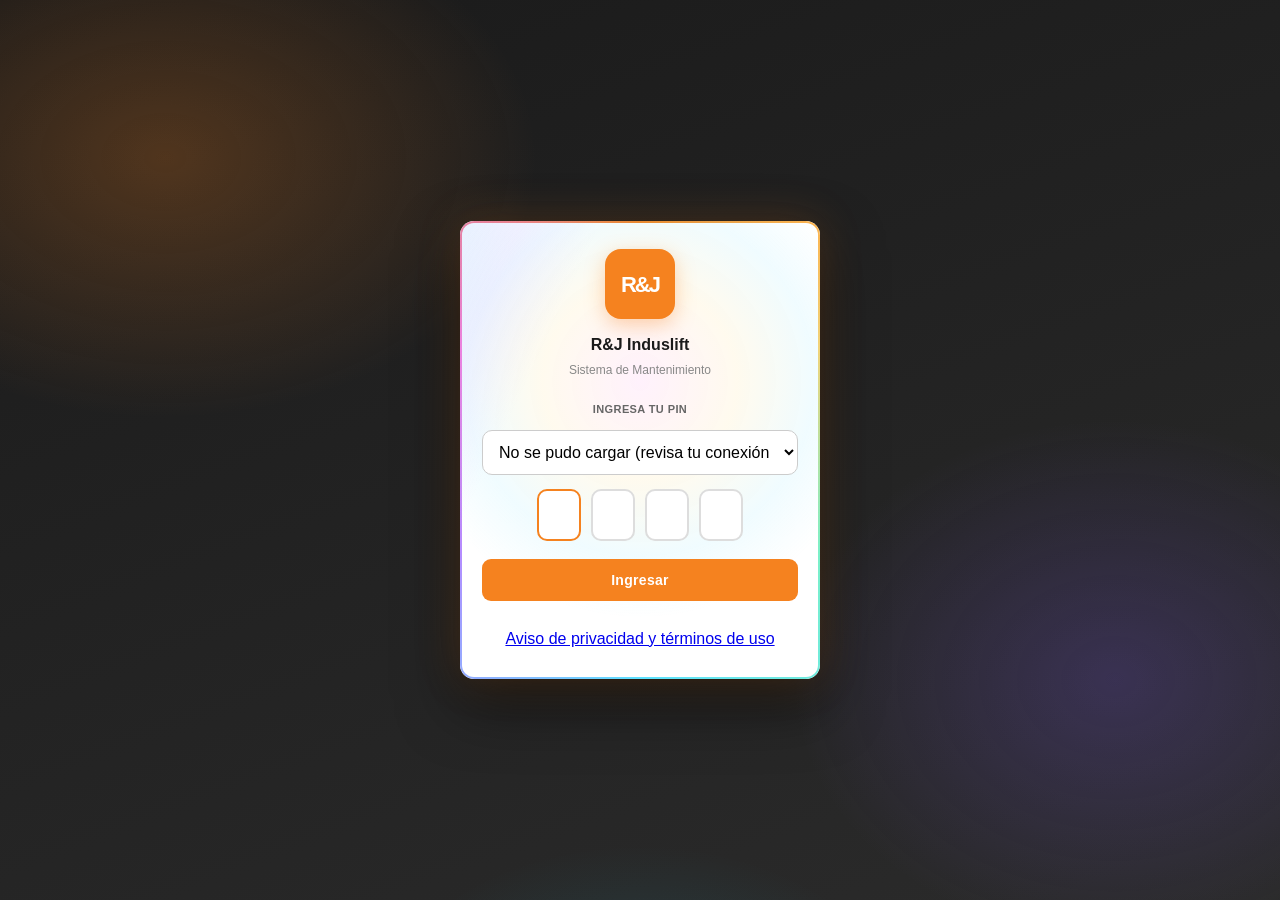
==== commit cfd745e8: "Add privacy and security section to index.html" ====
--- a/index.html
+++ b/index.html
@@ -32,6 +32,7 @@
     </div>
     <button class="btn-login" id="btnLogin">Ingresar</button>
     <div id="loginError"></div>
+    <div class="login-legal"><a href="politicas.html" target="_blank" rel="noopener">Aviso de privacidad y términos de uso</a></div>
   </div>
 </div>
 
@@ -59,6 +60,8 @@
     <button class="menu-item" data-vista="catalogos" onclick="irA('catalogos')" id="menuAdminCat" style="display:none;">🗂️ Catálogos</button>
     <button class="menu-item" data-vista="costos" onclick="irA('costos')" id="menuAdminCos" style="display:none;">💰 Costos</button>
     <button class="menu-item" data-vista="dashboard-admin" onclick="irA('dashboard-admin')" id="menuAdminDash" style="display:none;">📊 Dashboard</button>
+  <div class="menu-sep">Cuenta</div>
+    <button class="menu-item" data-vista="privacidad" onclick="irA('privacidad')">🔒 Privacidad y seguridad</button>
   </nav>
   <div class="menu-footer">
     <button id="btnCerrarSesion" onclick="cerrarSesion()">🔒 CERRAR SESIÓN</button>
@@ -215,6 +218,11 @@
     </div>
   </section>
 
+  <section class="vista" id="vista-privacidad">
+    <h2>🔒 Privacidad y seguridad</h2>
+    <div id="privacidadContenido"></div>
+  </section>
+
   <section class="vista" id="vista-costos">
     <h2>💰 Carga de Costos</h2>
     <div class="alerta">Próximamente: cálculo con niveles A/B/C, repuestos y conversión Bs.</div>
--- a/app.css
+++ b/app.css
@@ -41,3 +41,105 @@
 
 /* ===== Firma (pizarra táctil) ===== */
 .firma-canvas { touch-action: none; }
+
+/* ===== Login holográfico ===== */
+
+/* Permite animar el ángulo del borde (si el navegador no lo soporta, el borde queda fijo) */
+@property --holo-angulo { syntax: '<angle>'; initial-value: 0deg; inherits: false; }
+
+/* Fondo: resplandores suaves que flotan detrás de la tarjeta */
+#loginOverlay::before {
+  content: '';
+  position: fixed;
+  inset: -8%;
+  z-index: 0;
+  pointer-events: none;
+  background:
+    radial-gradient(600px 420px at 18% 22%, rgba(245, 130, 31, .24), transparent 62%),
+    radial-gradient(520px 420px at 82% 72%, rgba(130, 90, 255, .20), transparent 62%),
+    radial-gradient(460px 340px at 50% 108%, rgba(40, 220, 255, .16), transparent 62%);
+  animation: holo-fondo 14s ease-in-out infinite alternate;
+}
+
+/* Tarjeta: queda por encima del fondo y con un halo naranja */
+.login-caja {
+  position: relative;
+  z-index: 1;
+  box-shadow: 0 0 44px rgba(245, 130, 31, .20), 0 24px 60px rgba(0, 0, 0, .55);
+}
+
+/* El contenido va por encima de los efectos (texto y casillas siempre nítidos) */
+.login-caja > * { position: relative; z-index: 1; }
+
+/* Borde iridiscente que gira */
+.login-caja::before {
+  content: '';
+  position: absolute;
+  inset: 0;
+  z-index: 0;
+  padding: 2px;
+  border-radius: inherit;
+  pointer-events: none;
+  background: conic-gradient(from var(--holo-angulo),
+    #F5821F, #ffd36e, #7cf0c8, #5ce1ff, #b48cff, #ff7ad9, #F5821F);
+  -webkit-mask: linear-gradient(#000 0 0) content-box, linear-gradient(#000 0 0);
+  -webkit-mask-composite: xor;
+  mask: linear-gradient(#000 0 0) content-box, linear-gradient(#000 0 0);
+  mask-composite: exclude;
+  animation: holo-giro 7s linear infinite;
+}
+
+/* Destello arcoíris que cruza la tarjeta (más un brillo suave que sigue al mouse) */
+.login-caja::after {
+  content: '';
+  position: absolute;
+  inset: 0;
+  z-index: 0;
+  border-radius: inherit;
+  pointer-events: none;
+  background:
+    radial-gradient(circle at var(--holo-x, 50%) var(--holo-y, 35%),
+      rgba(255, 140, 230, .12), rgba(255, 210, 90, .10) 28%, rgba(90, 220, 255, .09) 50%, transparent 68%),
+    linear-gradient(115deg, transparent 32%,
+      rgba(255, 110, 210, .10) 40%, rgba(255, 190, 60, .16) 45%, rgba(120, 255, 200, .16) 50%,
+      rgba(90, 160, 255, .14) 56%, rgba(190, 120, 255, .10) 62%, transparent 70%);
+  background-size: 100% 100%, 220% 100%;
+  background-repeat: no-repeat;
+  background-position: 0 0, 130% 0;
+  animation: holo-destello 6s ease-in-out infinite;
+}
+
+/* Logo con resplandor que pulsa */
+.login-logo { animation: holo-logo 3.2s ease-in-out infinite; }
+
+@keyframes holo-giro { to { --holo-angulo: 360deg; } }
+
+@keyframes holo-fondo {
+  from { transform: translate3d(-2%, -1%, 0) scale(1); }
+  to   { transform: translate3d(2%, 1.5%, 0) scale(1.08); }
+}
+
+@keyframes holo-destello {
+  0%, 50% { background-position: 0 0, 130% 0; }
+  100%    { background-position: 0 0, -25% 0; }
+}
+
+@keyframes holo-logo {
+  0%, 100% { box-shadow: 0 8px 26px rgba(245, 130, 31, .40); }
+  50%      { box-shadow: 0 8px 34px rgba(245, 130, 31, .70), 0 0 22px rgba(255, 200, 90, .45); }
+}
+
+/* Quien tiene desactivadas las animaciones en su teléfono ve la pantalla quieta */
+@media (prefers-reduced-motion: reduce) {
+  #loginOverlay::before, .login-caja::before, .login-caja::after, .login-logo { animation: none; }
+}
+
+/* ===== Modo sin conexión ===== */
+#colaBar { display: none; position: fixed; left: 0; right: 0; bottom: 0; z-index: 950; align-items: center; justify-content: space-between; gap: 10px; padding: 10px 14px calc(10px + env(safe-area-inset-bottom, 0px)); background: #1A1A1A; color: #fff; font-size: 13px; font-weight: 700; border-top: 2px solid var(--naranja); }
+#colaBar.visible { display: flex; }
+#colaBar button { background: var(--naranja); color: #fff; border: none; border-radius: 8px; padding: 8px 12px; font-size: 12px; font-weight: 800; cursor: pointer; }
+.aviso-flotante { position: fixed; left: 50%; bottom: 70px; transform: translateX(-50%); z-index: 960; max-width: 90%; background: #1A1A1A; color: #fff; padding: 12px 16px; border-radius: 10px; font-size: 13px; font-weight: 700; box-shadow: 0 6px 20px rgba(0, 0, 0, .35); transition: opacity .6s; }
+.aviso-flotante.saliendo { opacity: 0; }
+.cola-error { margin-top: 8px; padding: 8px 10px; background: #fdf3f2; border-left: 3px solid #C0392B; border-radius: 6px; font-size: 12px; color: #8a1f13; }
+.cola-acciones { display: flex; gap: 8px; margin-top: 8px; }
+.cola-acciones button { flex: 1; padding: 8px; border: none; border-radius: 8px; font-size: 12px; font-weight: 800; cursor: pointer; background: #e6e9e3; }
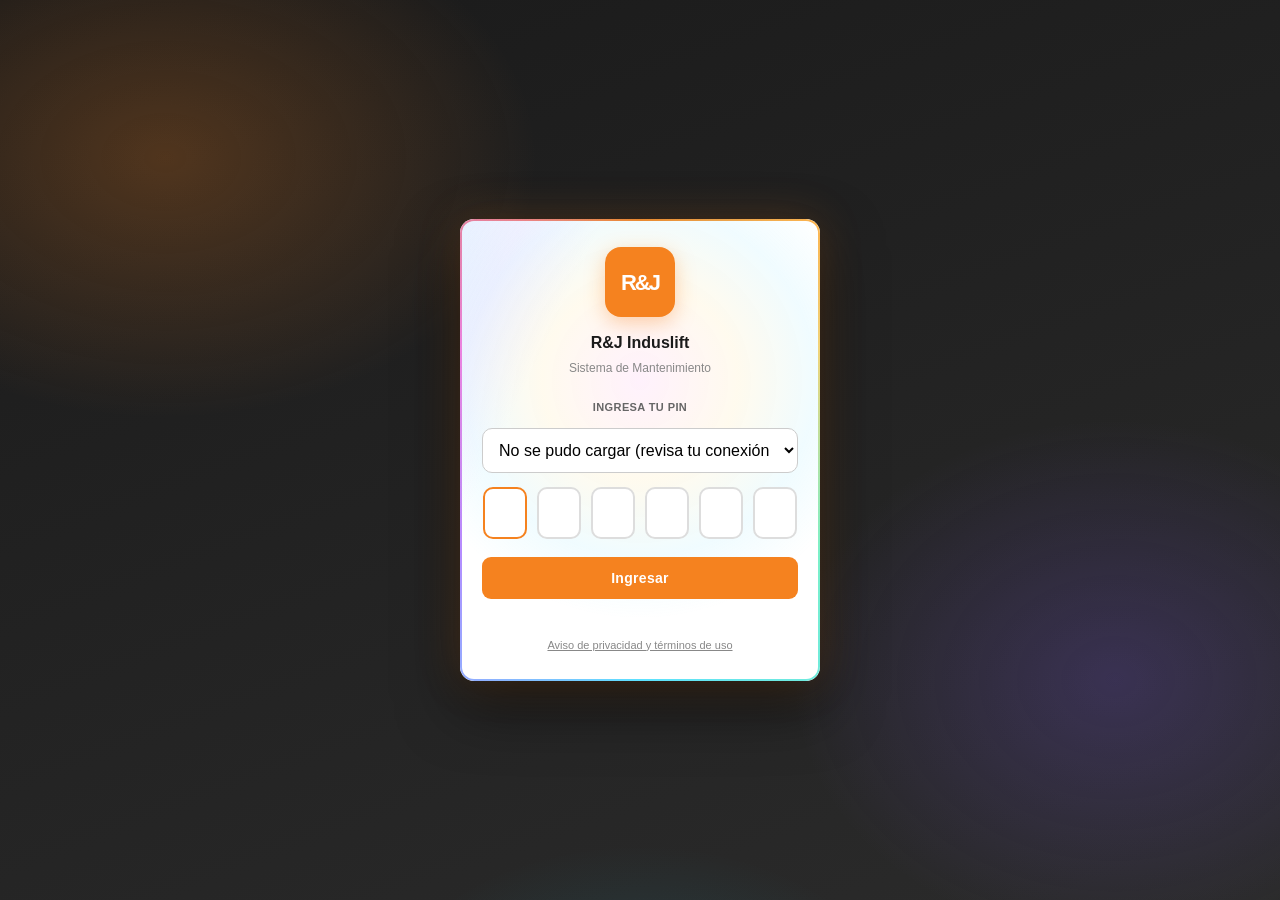
==== commit c729bb0d: "Add two additional input fields for PIN entry" ====
--- a/index.html
+++ b/index.html
@@ -29,6 +29,8 @@
       <input type="tel" inputmode="numeric" maxlength="1" id="pin1" autocomplete="off">
       <input type="tel" inputmode="numeric" maxlength="1" id="pin2" autocomplete="off">
       <input type="tel" inputmode="numeric" maxlength="1" id="pin3" autocomplete="off">
+      <input type="tel" inputmode="numeric" maxlength="1" id="pin4" autocomplete="off">
+      <input type="tel" inputmode="numeric" maxlength="1" id="pin5" autocomplete="off">
     </div>
     <button class="btn-login" id="btnLogin">Ingresar</button>
     <div id="loginError"></div>
--- a/app.css
+++ b/app.css
@@ -143,3 +143,19 @@
 .cola-error { margin-top: 8px; padding: 8px 10px; background: #fdf3f2; border-left: 3px solid #C0392B; border-radius: 6px; font-size: 12px; color: #8a1f13; }
 .cola-acciones { display: flex; gap: 8px; margin-top: 8px; }
 .cola-acciones button { flex: 1; padding: 8px; border: none; border-radius: 8px; font-size: 12px; font-weight: 800; cursor: pointer; background: #e6e9e3; }
+
+/* ===== Privacidad ===== */
+.login-legal { margin-top: 12px; text-align: center; font-size: 11px; }
+.login-legal a { color: #888; text-decoration: underline; }
+
+#consentOverlay { position: fixed; inset: 0; z-index: 2000; background: rgba(0, 0, 0, .78); display: flex; align-items: center; justify-content: center; padding: 16px; }
+.consent-caja { background: #fff; border-radius: 16px; padding: 22px 20px; max-width: 440px; width: 100%; max-height: 92vh; overflow-y: auto; box-shadow: 0 20px 50px rgba(0, 0, 0, .5); }
+.consent-caja h2 { margin: 6px 0 8px; font-size: 18px; text-align: center; }
+.consent-caja p, .consent-caja ul { font-size: 13px; line-height: 1.5; margin: 6px 0; }
+.consent-caja a { display: block; margin: 10px 0; font-size: 13px; font-weight: 700; color: var(--naranja); }
+.consent-icono { font-size: 34px; text-align: center; }
+.consent-check { display: flex; align-items: center; gap: 8px; margin: 12px 0; font-size: 14px; font-weight: 700; }
+.consent-caja button { width: 100%; padding: 12px; margin-top: 8px; border: none; border-radius: 10px; font-size: 14px; font-weight: 800; cursor: pointer; background: var(--naranja); color: #fff; }
+.consent-caja button:disabled { opacity: .45; cursor: not-allowed; }
+.consent-caja .consent-rechazar { background: #e6e9e3; color: #444; }
+#consentError { margin-top: 8px; font-size: 12px; color: #C0392B; }
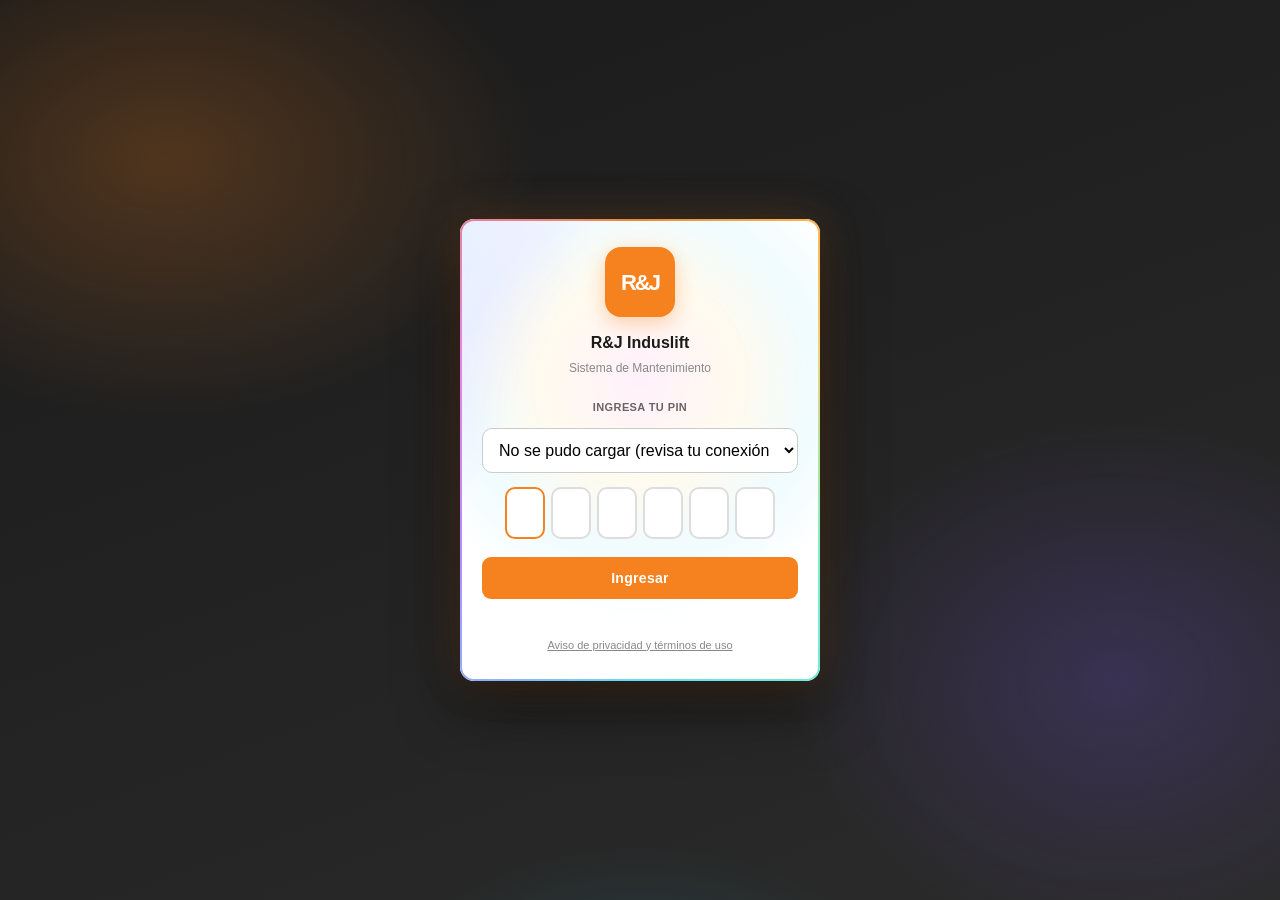
==== commit 2763a2a4: "Add theme script and update menu icons" ====
--- a/index.html
+++ b/index.html
@@ -14,6 +14,16 @@
 <link rel="icon" type="image/png" sizes="512x512" href="assets/icon-512.png">
 <link rel="apple-touch-icon" href="assets/icon-192.png">
 <link rel="stylesheet" href="app.css">
+<script>
+  // Aplica el tema guardado antes de dibujar la pantalla
+  (function () {
+    try {
+      var pref = localStorage.getItem('rj_tema') || 'auto';
+      var oscuro = pref === 'oscuro' || (pref === 'auto' && window.matchMedia && matchMedia('(prefers-color-scheme: dark)').matches);
+      document.documentElement.setAttribute('data-tema', oscuro ? 'oscuro' : 'claro');
+    } catch (e) {}
+  })();
+</script>
 </head>
 <body>
 
@@ -52,21 +62,21 @@
   </div>
   <nav id="menuNav">
     <div class="menu-sep">Operación</div>
-    <button class="menu-item" data-vista="dashboard-tecnico" onclick="irA('dashboard-tecnico')">🏠 Inicio</button>
-    <button class="menu-item" data-vista="nuevo-reporte" onclick="irA('nuevo-reporte')">📝 Nuevo reporte</button>
-    <button class="menu-item" data-vista="mis-reportes" onclick="irA('mis-reportes')" id="menuTecMisReportes">📤 Mis Reportes</button>
+    <button class="menu-item" data-vista="dashboard-tecnico" onclick="irA('dashboard-tecnico')"><span data-ico="home"></span>Inicio</button>
+    <button class="menu-item" data-vista="nuevo-reporte" onclick="irA('nuevo-reporte')"><span data-ico="file-plus"></span>Nuevo reporte</button>
+    <button class="menu-item" data-vista="mis-reportes" onclick="irA('mis-reportes')" id="menuTecMisReportes"><span data-ico="clipboard-list"></span>Mis Reportes</button>
     <div class="menu-sep" id="menuSepAdmin" style="display:none;">Administración</div>
     <button class="menu-item" data-vista="pendientes" onclick="irA('pendientes')" id="menuAdminPendientes" style="display:none;">
-      📥 Reportes Pendientes <span class="menu-badge" id="badgePendientes">0</span>
+      <span data-ico="inbox"></span>Reportes Pendientes <span class="menu-badge" id="badgePendientes">0</span>
     </button>
-    <button class="menu-item" data-vista="catalogos" onclick="irA('catalogos')" id="menuAdminCat" style="display:none;">🗂️ Catálogos</button>
-    <button class="menu-item" data-vista="costos" onclick="irA('costos')" id="menuAdminCos" style="display:none;">💰 Costos</button>
-    <button class="menu-item" data-vista="dashboard-admin" onclick="irA('dashboard-admin')" id="menuAdminDash" style="display:none;">📊 Dashboard</button>
-  <div class="menu-sep">Cuenta</div>
-    <button class="menu-item" data-vista="privacidad" onclick="irA('privacidad')">🔒 Privacidad y seguridad</button>
+    <button class="menu-item" data-vista="catalogos" onclick="irA('catalogos')" id="menuAdminCat" style="display:none;"><span data-ico="folder"></span>Catálogos</button>
+    <button class="menu-item" data-vista="costos" onclick="irA('costos')" id="menuAdminCos" style="display:none;"><span data-ico="dollar"></span>Costos</button>
+    <button class="menu-item" data-vista="dashboard-admin" onclick="irA('dashboard-admin')" id="menuAdminDash" style="display:none;"><span data-ico="bar-chart"></span>Dashboard</button>
+    <div class="menu-sep">Cuenta</div>
+    <button class="menu-item" data-vista="privacidad" onclick="irA('privacidad')"><span data-ico="shield-check"></span>Privacidad y seguridad</button>
   </nav>
   <div class="menu-footer">
-    <button id="btnCerrarSesion" onclick="cerrarSesion()">🔒 CERRAR SESIÓN</button>
+    <button id="btnCerrarSesion" onclick="cerrarSesion()"><span data-ico="log-out" data-ico-tam="18"></span>CERRAR SESIÓN</button>
   </div>
 </div>
 
@@ -265,6 +275,8 @@
 
 <!-- ============ SCRIPTS ============ -->
 <script src="api.js"></script>
+<script src="iconos.js"></script>
+<script src="tema.js"></script>
 <script src="core.js"></script>
 <script src="admin.js"></script>
 
--- a/app.css
+++ b/app.css
@@ -159,3 +159,11 @@
 .consent-caja button:disabled { opacity: .45; cursor: not-allowed; }
 .consent-caja .consent-rechazar { background: #e6e9e3; color: #444; }
 #consentError { margin-top: 8px; font-size: 12px; color: #C0392B; }
+
+/* ===== PIN de 6 casillas ===== */
+.pin-fila { gap: 6px; }
+.pin-fila input { width: 40px; min-width: 0; }
+
+/* Casilla "He leído y acepto" alineada */
+.consent-check input { width: auto; margin: 0; flex: 0 0 auto; }
+.consent-check { justify-content: flex-start; }
